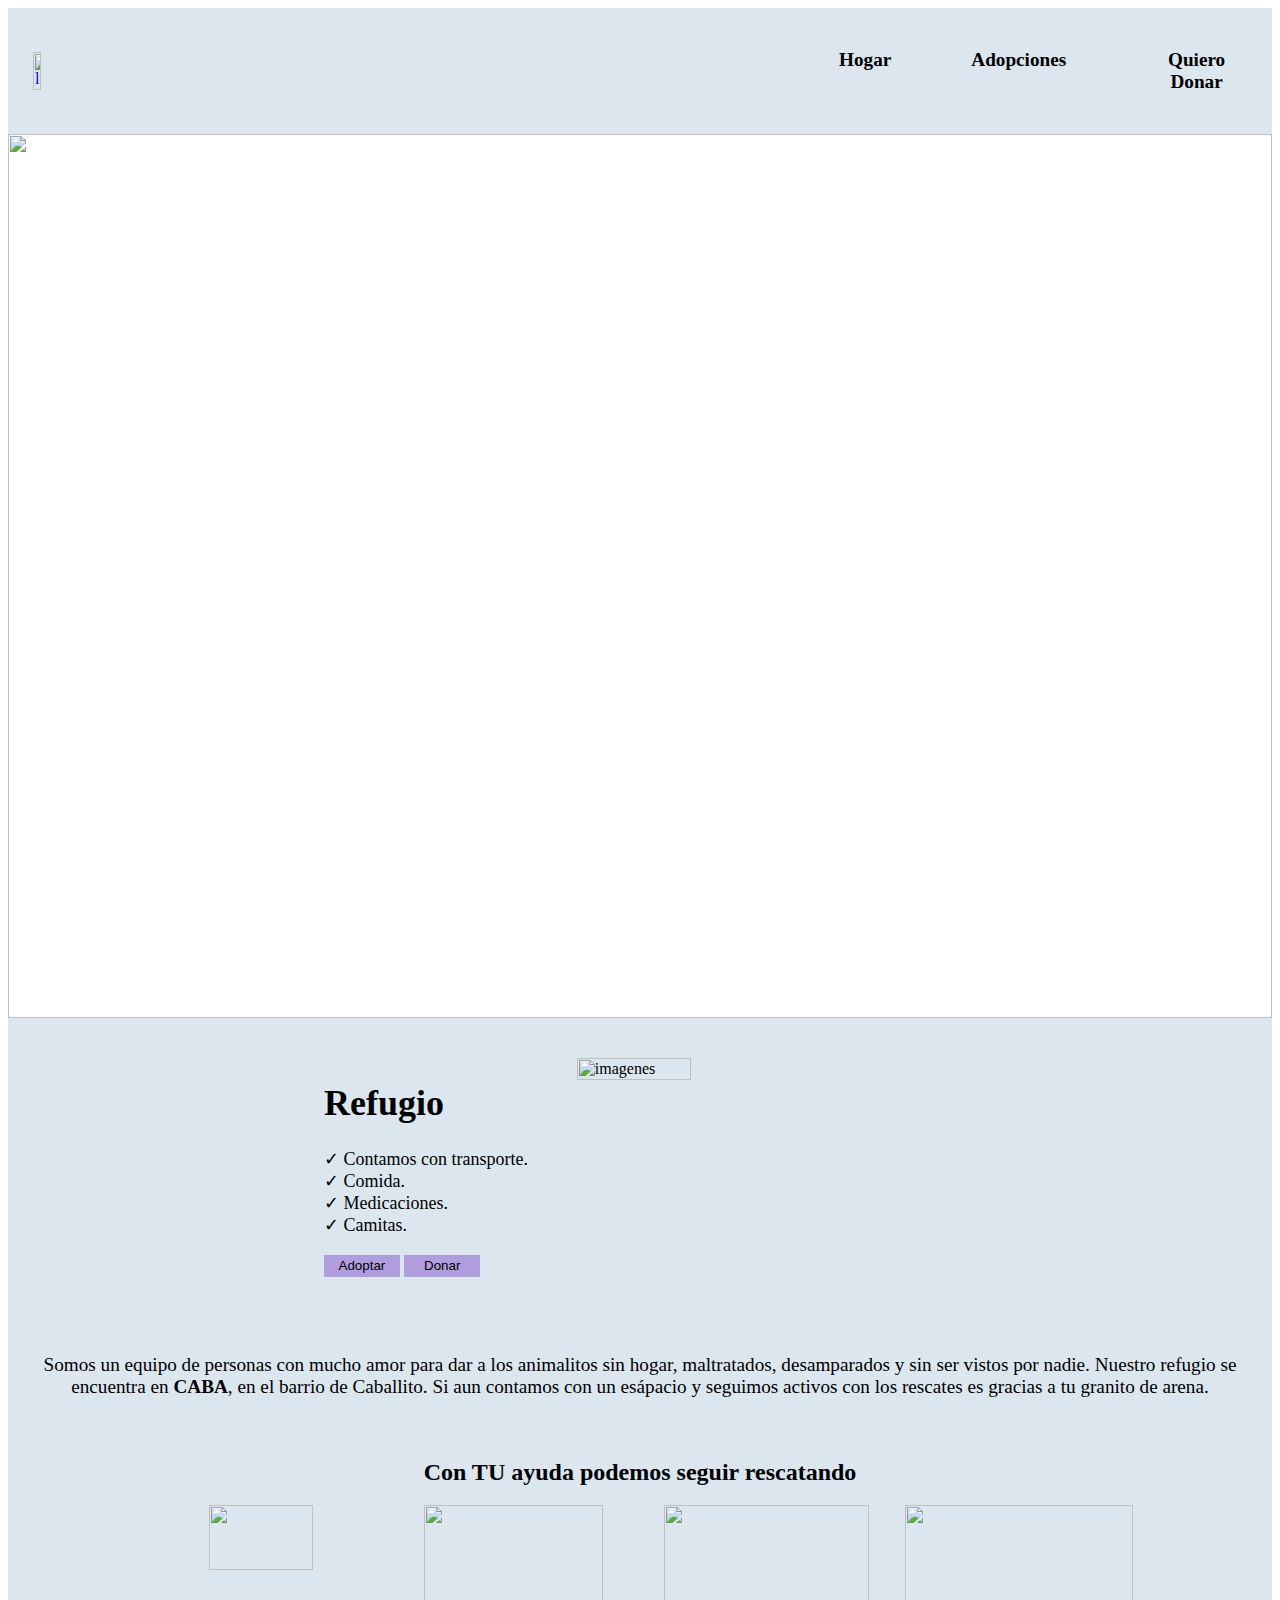
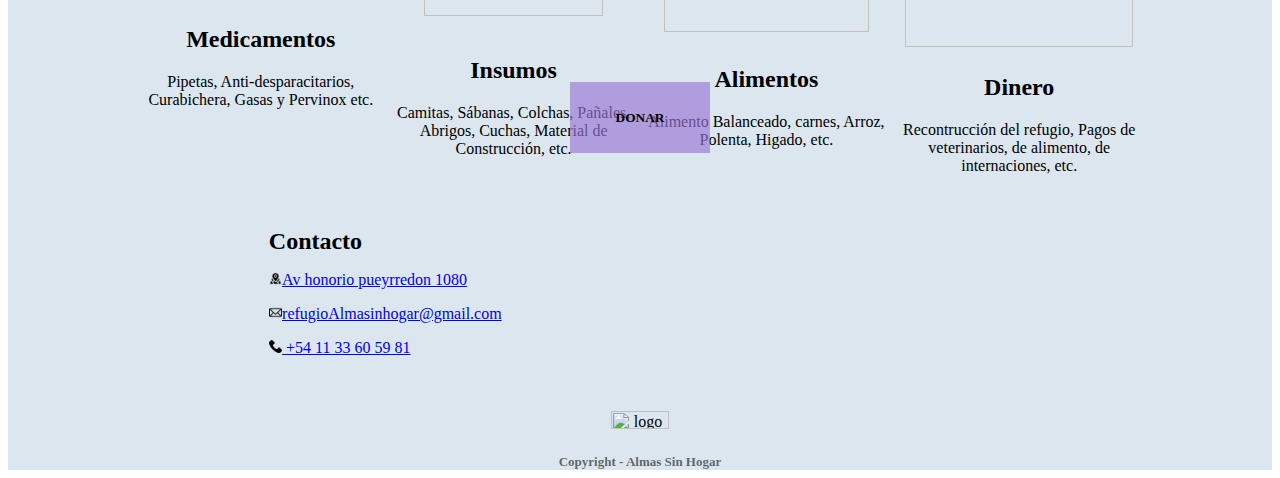
==== index.html @ 2e59581c "responsive tablet y arrglos" ====
<html lang="en">

<head>
    <meta charset="UTF-8">
    <meta name="viewport" content="width=device-width, initial-scale=1.0">
    <link rel="stylesheet" href="style.css">

    <link rel="stylesheet" href="hogar.html">

    <link rel="stylesheet" href="adopciones.html">

    <link rel="stylesheet" href="donaciones.html">

    <link rel="stylesheet" href="formularios.html">

    <title>Almas Sin Hogar</title>
</head>

<body>
    <header>
        <nav id="header">
            <a href="./index.html" class="aheader"><img class="logo imagenlogo" src="C:\Users\antob\Downloads\5c642160876e47468c057bb9c7669e55.png" alt="logo">
            </img></a>
            <button class="botonmenu">
               <a href="" class="btmenu"> Menu </a>
            </button>

            <div class="conteinerimagen">
                <button class="botonmenuc">cerrar</button>
                <ul id="navopciones">
                    <li><a href="./hogar.html" class="NavHogar"> <strong> Hogar </strong> </a></li>
                    <li><a href="./adopciones.html" class="NavAdopcion"> <strong> Adopciones </strong></a></li>
                    <li><a href="./donaciones.html" class="NavDonacion"> <strong> Quiero Donar </strong></a></li>
            </div>
        </nav>
    </header>

    <div>
        <div class="imgpresentacion">
            <div class="imgpresentacion1">
                <img src="C:\Users\antob\Downloads\cosas-donar-refugio-animales-1-XxXx80.jpg" class="d-block w-100">
            </div>
        </div>

        <section id="portada" style="background-color: #dbe6ef">
            <div id="infohogar">
                <h1 class="titulohogar">Refugio</h1>
                <p class="informacionhogar"> ✓ Contamos con transporte.
                    </br>
                    ✓ Comida.
                    </br>
                    ✓ Medicaciones.
                    </br>
                    ✓ Camitas.</p>
                <a href="file:///C:/Users/antob/TP%20Pagina%20Web/adopciones.html"><button
                        class="botonadoptar">Adoptar</button></a>
                <a href="file:///C:/Users/antob/TP%20Pagina%20Web/donaciones.html"><button
                        class="botondonar">Donar</button></a>
            </div>
            <img class="imgportada" src="C:\Users\antob\Downloads\las-renatas-768x432.jpg" alt="imagenes">
        </section>

        <section id="textoinformativo" style="background-color: #dbe6ef">
            <p class="textoinfo">Somos un equipo de personas con mucho amor para dar a los animalitos sin hogar,
                maltratados, desamparados y sin ser vistos por nadie. Nuestro refugio se encuentra en <b>CABA</b>, en el
                barrio de Caballito. Si aun contamos con un esápacio y seguimos activos con los rescates es gracias a tu
                granito de arena. </p>
        </section>

        <section id="Donaciones">
            <div id="Donacionesinicio">
                <h2 class="titulodonacion">Con TU ayuda podemos seguir rescatando</h2>
            </div>

            <div id="donacioncards">
                <div class="CajaDonar1">
                    <img class="imgMedicacion"
                        src="C:\Users\antob\Downloads\410315171_953457302804044_8103848436271018318_n.jpg">
                    <h2 class="titulo">Medicamentos</h2>
                    <p class="parrafo">Pipetas, Anti-desparacitarios, Curabichera, Gasas y Pervinox etc.</p>
                </div>
                <div class="CajaDonar2">
                    <img class="imgInsumos" src="C:\Users\antob\Downloads\3000-2.jpg">
                    <h2 class="titulo">Insumos</h2>
                    <p class="parrafo">Camitas, Sábanas, Colchas, Pañales, Abrigos, Cuchas, Material de Construcción,
                        etc.</p>
                </div>

                <div class="CajaDonar3">
                    <img class="imgAlimento" src="C:\Users\antob\Downloads\perros-abandonados.jpg">
                    <h2 class="titulo">Alimentos</h2>
                    <p class="parrafo">Alimento Balanceado, carnes, Arroz, Polenta, Higado, etc. </p>
                </div>

                <div class="CajaDonar4">
                    <img class="imgDinero"
                        src="C:\Users\antob\Downloads\adorable-pets-holds-empty-bowls-600nw-2290215819.webp">
                    <h2 class="titulo">Dinero</h2>
                    <p class="parrafo">Recontrucción del refugio, Pagos de veterinarios, de alimento, de internaciones,
                        etc.</p>
                </div>
            </div>

            <div class="cajabtdonar">
                <a href="file:///C:/Users/antob/TP%20Pagina%20Web/donaciones.html"><button class="Btdonar"> DONAR
                    </button></a>
            </div>
        </section>

        <section id="contactos" style="background-color: #dbe6ef">

            <div class="infocontacto">
                <h1 style="font-size: x-large; font-weight: bold; display: flex;">Contacto</h1>
                <p><a
                        href="https://www.google.com.ar/maps/place/Av.+Dr.+Honorio+Pueyrred%C3%B3n+1080,+C1405+CABA/@-34.6081803,-58.4479869,17z/data=!3m1!4b1!4m6!3m5!1s0x95bccb0dc1e59a0f:0x22d0660102eeee7f!8m2!3d-34.6081847!4d-58.445412!16s%2Fg%2F11n0jmmn38?entry=ttu"><img
                            class="datos" src="ubicacion.png" alt=""></i>Av honorio pueyrredon 1080</p></a>

                <p><a href="https://mail.google.com"><img class="datos" src="correo-electronico-vacio.png"
                            alt=""></i>refugioAlmasinhogar@gmail.com</p></a>

                <p><a href="https://web.whatsapp.com"><img class="datos" src="llamada-telefonica.png" alt=""></i> +54 11
                        33 60 59 81</p></a>
            </div>

            <div>
                <iframe class="mapa"
                    src="https://www.google.com/maps/embed?pb=!1m18!1m12!1m3!1d13135.454002386676!2d-58.4515826!3d-34.607613!2m3!1f0!2f0!3f0!3m2!1i1024!2i768!4f13.1!3m3!1m2!1s0x95bccb0dc1e59a0f%3A0x22d0660102eeee7f!2sAv.%20Dr.%20Honorio%20Pueyrred%C3%B3n%201080%2C%20C1405%20CABA!5e0!3m2!1ses-419!2sar!4v1705371158614!5m2!1ses-419!2sar"
                    width="600" height="450" style="border:0;" allowfullscreen="" loading="lazy"
                    referrerpolicy="no-referrer-when-downgrade"></iframe>
            </div>
        </section>

        <footer id="footer">
            <div class="cajafooter">
                <img class="logofooter" src="C:\Users\antob\Downloads\5c642160876e47468c057bb9c7669e55.png" alt="logo">
                <h2 style="font-size: small; color: #00000094;">Copyright - Almas Sin Hogar</h2>
            </div>
        </footer>
    </div>
</body>

</html>
---- style.css ----
#header {
    background-color: #dbe6ef;
    padding-left: 20px;
    padding-right: 20px;
    padding-top: 20px;
    display: flex;
    align-items: center;
    justify-content: space-between;
    padding: 25px;
}

.conteinerimagen {
    height: 30%;
}

.logo {
    width: 10%;
}

#navopciones {
    display: flex;
    justify-content: end;
    text-align: center;
    display: flex;
    gap: 5rem;
    list-style-type: none;
}

.NavHogar {
    text-decoration: none;
    color: black;
    width: 13%;
    font-size: larger;
}

.NavAdopcion {
    text-decoration: none;
    color: black;
    width: 40%;
    font-size: larger;
}

.NavDonacion {
    text-decoration: none;
    color: black;
    width: 15%;
    font-size: larger;
}

.NavHogar:hover {
    color: #1883b3;
}

.NavAdopcion:hover {
    color: #1883b3;
}

.NavDonacion:hover {
    color: #1883b3;
}

.d-block {
    width: 100%;
    height: 100%;
}

#portada {
    background-color: #dbe6ef;
    display: flex;
    justify-content: center;
    padding-top: 40px;
    padding-bottom: 40px;
}

#infohogar {
    width: 20%;
    font-size: large;
}

.botonadoptar {
    background-color: #9876d5a8;
    border: white;
    width: 30%;
    height: 10%;
}

.botondonar {
    background-color: #9876d5a8;
    border: white;
    width: 30%;
    height: 10%;
}

.botonadoptar:hover {
    background-color: #3b039fc4;
    font-weight: bold;
}

.botondonar:hover {
    background-color: #3b039fc4;
    font-weight: bold;
}

.imgportada {
    width: 30%;
}

#textoinformativo {
    background-color: #dbe6ef;
    font-size: larger;
    text-align: center;
    padding-top: 20px;
    padding-bottom: 20px;
}

#Donaciones {
    background-color: #dbe6ef;
    padding-top: 1px;
    padding-bottom: 1px;
    text-align: center;
}

#donacioncards {
    display: flex;
    justify-content: center;
}

.CajaDonar1 {
    width: 20%;
}

.imgMedicacion {
    width: 64%;
}

.imgMedicacion:hover {
    transform: scale(1.2);
}

.CajaDonar2 {
    width: 20%;
}

.imgInsumos {
    width: 84%;
}

.imgInsumos:hover {
    transform: scale(1.2);
}

.CajaDonar3 {
    width: 20%;
}

.imgAlimento {
    width: 90%;
}

.imgAlimento:hover {
    transform: scale(1.2);
}

.CajaDonar4 {
    width: 20%;
}

.imgDinero {
    width: 95%;
}

.imgDinero:hover {
    transform: scale(1.2);
}

.cajabtdonar {
    padding-top: 20px;
    padding-bottom: 20px;
}

.Btdonar {
    background-color: #9876d5a8;
    border: white;
    width: 11%;
    height: 8%;
    font-family: none;
    font-weight: bold;
}

.Btdonar:hover {
    background-color: #3b039fc4;
    border-color: black;
}

#Contactos {
    background-color: #dbe6ef;
    padding-top: 3%;
    padding-bottom: 3%;
    display: flex;
    justify-content: center;
}

.infocontacto {
    width: 35%;
}

.datos {
    width: 3%;
}

.mapa {
    width: 150%;
    height: 97%;
}

#footer {
    display: flex;
    justify-content: center;
    text-align-last: center;
    background-color: #dbe6ef;
}

.cajafooter {
    width: 15%;
}

.logofooter {
    width: 55%;
}

/* adopciones */

.meadoptas {
    width: 30%;
}

.meadoptas img {
    width: 117%;
    margin-top: 20px;
    margin-left: 22px;
}

#PregFrecuentes {
    display: flex;
    justify-content: center;
    font-size: larger;
}

.titulocuestions {
    border: groove;
    border-color: #0000ff7d;
    padding: 10px;
}

.botondonacion {
    background-color: #9876d5a8;
    float: left;
    height: 15%;
    width: 45%;
}

.botondonacion:hover {
    background-color: #0000ff9e;
    font-weight: bold;
}

.botontransito {
    background-color: #9876d5a8;
    width: 45%;
    height: 15%;
    margin-left: 22px;
}

.botontransito:hover {
    background-color: #0000ff9e;
    font-weight: bold;
}

/* Formulario Adopciones */

#textform {
    background-color: #dbe6ef;
    padding-top: 20px;
    padding-bottom: 20px;
    margin-top: 0px;
    margin-bottom: 0px;
}

#Formulario {
    margin-bottom: 0px;
    display: flow;
    text-align: center;
}

.form-group1 {
    background-color: #dbe6ef;
    padding-top: 20px;
    padding-bottom: 15px;
}

.form-group {
    background-color: #dbe6ef;
    padding-top: 15px;
    padding-bottom: 15px;
}

.form-group4 {
    background-color: #dbe6ef;
    padding-top: 15px;
    padding-bottom: 20px;
}

#btenviar {
    background-color: #dbe6ef;
    padding: 15px
}

.botonenviar {
    width: 10%;
    height: 7%;
    background-color: #9876d5a8;
}

.botonenviar:hover {
    background-color: #0000ff9e;
    font-weight: bold;
}

.botonenviara {
    text-decoration: none;
    color: black;
}

/* Agradecimiento */

.textagradecimiento {
    background-color: #dbe6ef;
    margin-top: 0px;
    margin-bottom: 0px;
    padding-top: 60px;
    padding-bottom: 60px;
    display: flex;
    justify-content: center;
    text-align: center;
}

.botonmenu {
    display: none;
}

.botonmenuc {
    display: none;
}

.form-group4 textarea {
    width: 24%;
}

.aheader {
    width: 65%;
}


@media screen and (max-width: 414px) {       /* responsive celulares */

    #navopciones {
        flex-direction: column;
        align-items: end;
        gap: 2rem;
        background-color: #dbe6ef;
    }

    .logo {
        padding-left: 95px;
        width: 35%;
        display: flex;
    }

    .nav-link {
        display: flex;
        justify-content: center;
        padding-top: 25px;
        font-size: larger;
    }

    .d-block {
        width: 100%;
        height: 30%;
    }

    .imgportada {
        display: none;
    }

    #infohogar {
        width: 60%;
    }

    #donacioncards {
        display: flex;
        flex-flow: column;
        width: 200%;
    }

    .CajaDonar1 {
        width: 50%;
    }

    .CajaDonar2 {
        width: 50%;
    }

    .CajaDonar3 {
        width: 50%;
    }

    .CajaDonar4 {
        width: 50%;
    }

    .Btdonar {
        width: 40%;
    }

    #Contactos {
        display: flow;
    }

    .infocontacto {
        width: 240%;
    }

    .datos {
        padding-right: 15px;
    }

    .botonmenu {
        display: block;
        background-color: #9876d5a8;
        padding: 10px;
    }

    .conteinerimagen {
        display: flex;
        flex-direction: column;
        align-items: end;
        gap: 1rem;
        position: absolute;
        top: 0px;
        right: 0px;
        background-color: #dbe6ef;
        padding: 1rem;
        opacity: 0;
        visibility: visible;
    }

    .btmenu {
        text-decoration: none;
        color: black;
    }

    .botonmenu:hover {
        background-color: #0000ff9e;
        font-weight: bold;
    }

    .logofooter {
        width: 100%;
    }

    /* hogar responsive */

    .meadoptas {
        display: none;
    }

    .mapa {
        width: 100%;
        height: 30%;
    }

    /* formularios */

    .form-group1 {
        display: flex;
        justify-content: center;
    }

    .form-group {
        display: flex;
        justify-content: center;
    }

    .form-group {
        display: flex;
        justify-content: center;
    }

    .form-group4 {
        display: flex;
        justify-content: center;
        padding-right: 25px;
    }

    .form-group1 label {
        padding-right: 15px;
    }

    .form-group label {
        padding-right: 15px;
    }

    .form-group4 label {
        padding-right: 15px;
    }

    .botonenviar {
        width: 25%;
    }

    .form-group4 textarea {
        width: 117%;
    }

    /* formu enviar */

}

@media screen and (min-width: 414px) {

    .navbar {
        display: none;
    }
}

@media screen and (min-width: 800px) (max-width: 801px) {        /* respondive tablets */
    
    .d-block {
        height: 46%;
    }

    #infohogar {
        width: 35%;
    }

    .imgportada {
        width: 40%;
    }

    .Btdonar {
        width: 19%;
        font-size: larger;
    }

    .botonenviar {
        height: 4%;
    }

}

@media screen and (max-width: 801px) {
    .d-block {
        height: 40%;
    }

    #infohogar {
        width: 35%;
    }

    .imgportada {
        width: 40%;
    }

    .Btdonar {
        width: 19%;
        font-size: larger;
    }

    .botonenviar {
        height: 4%;
    }
}
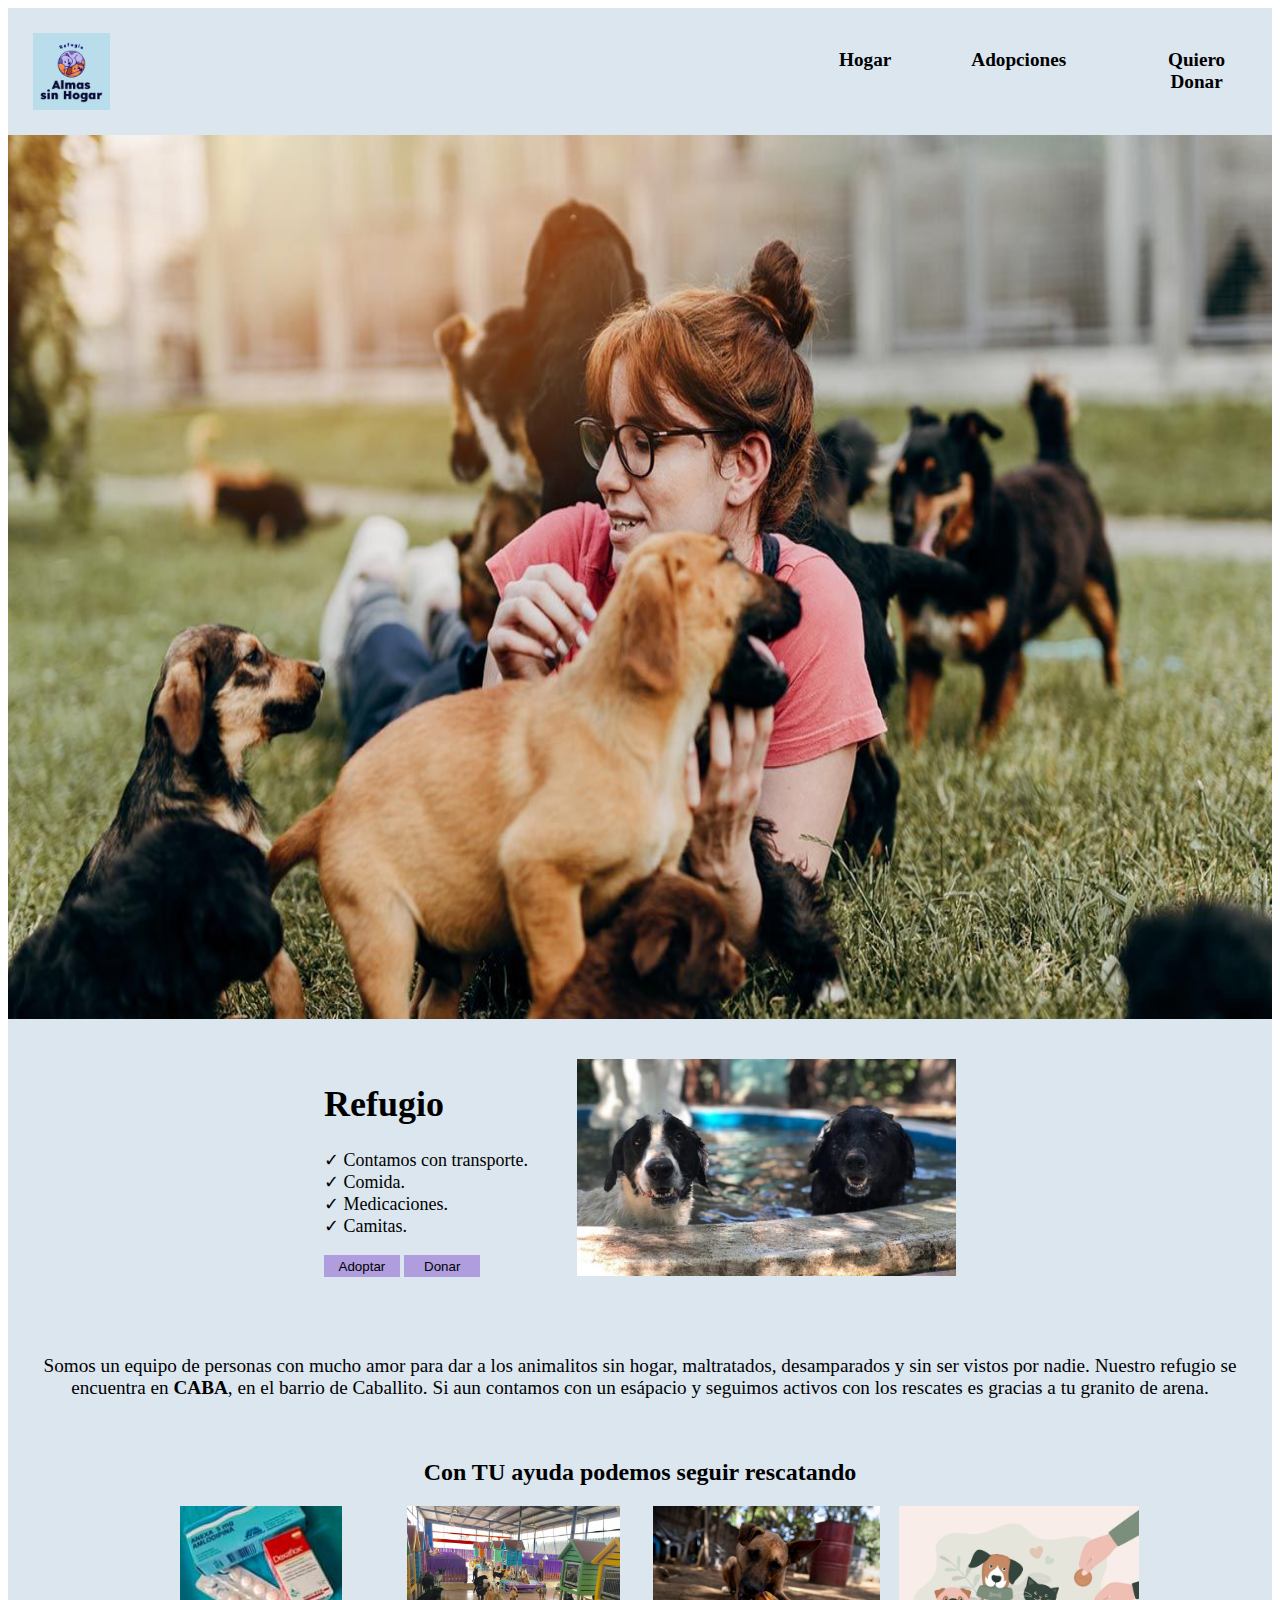
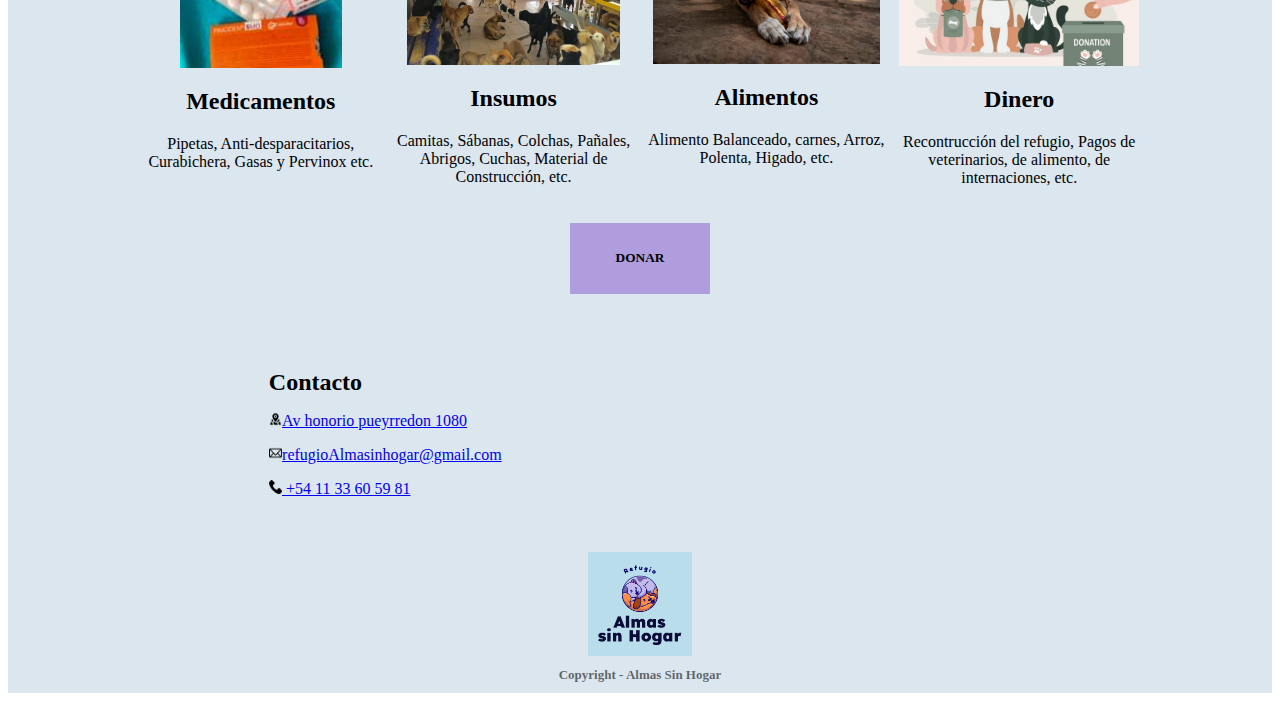
==== commit 12bc6af7: "imagenes" ====
--- a/index.html
+++ b/index.html
@@ -19,7 +19,7 @@
 <body>
     <header>
         <nav id="header">
-            <a href="./index.html" class="aheader"><img class="logo imagenlogo" src="C:\Users\antob\Downloads\5c642160876e47468c057bb9c7669e55.png" alt="logo">
+            <a href="./index.html" class="aheader"><img class="logo imagenlogo" src="5c642160876e47468c057bb9c7669e55.png" alt="logo">
             </img></a>
             <button class="botonmenu">
                <a href="" class="btmenu"> Menu </a>
@@ -38,7 +38,7 @@
     <div>
         <div class="imgpresentacion">
             <div class="imgpresentacion1">
-                <img src="C:\Users\antob\Downloads\cosas-donar-refugio-animales-1-XxXx80.jpg" class="d-block w-100">
+                <img src="cosas-donar-refugio-animales-1-XxXx80.jpg" class="d-block w-100">
             </div>
         </div>
 
@@ -57,7 +57,7 @@
                 <a href="file:///C:/Users/antob/TP%20Pagina%20Web/donaciones.html"><button
                         class="botondonar">Donar</button></a>
             </div>
-            <img class="imgportada" src="C:\Users\antob\Downloads\las-renatas-768x432.jpg" alt="imagenes">
+            <img class="imgportada" src="las-renatas-768x432.jpg" alt="imagenes">
         </section>
 
         <section id="textoinformativo" style="background-color: #dbe6ef">
@@ -75,26 +75,26 @@
             <div id="donacioncards">
                 <div class="CajaDonar1">
                     <img class="imgMedicacion"
-                        src="C:\Users\antob\Downloads\410315171_953457302804044_8103848436271018318_n.jpg">
+                        src="410315171_953457302804044_8103848436271018318_n.jpg">
                     <h2 class="titulo">Medicamentos</h2>
                     <p class="parrafo">Pipetas, Anti-desparacitarios, Curabichera, Gasas y Pervinox etc.</p>
                 </div>
                 <div class="CajaDonar2">
-                    <img class="imgInsumos" src="C:\Users\antob\Downloads\3000-2.jpg">
+                    <img class="imgInsumos" src="3000-2.jpg">
                     <h2 class="titulo">Insumos</h2>
                     <p class="parrafo">Camitas, Sábanas, Colchas, Pañales, Abrigos, Cuchas, Material de Construcción,
                         etc.</p>
                 </div>
 
                 <div class="CajaDonar3">
-                    <img class="imgAlimento" src="C:\Users\antob\Downloads\perros-abandonados.jpg">
+                    <img class="imgAlimento" src="perros-abandonados.jpg">
                     <h2 class="titulo">Alimentos</h2>
                     <p class="parrafo">Alimento Balanceado, carnes, Arroz, Polenta, Higado, etc. </p>
                 </div>
 
                 <div class="CajaDonar4">
                     <img class="imgDinero"
-                        src="C:\Users\antob\Downloads\adorable-pets-holds-empty-bowls-600nw-2290215819.webp">
+                        src="adorable-pets-holds-empty-bowls-600nw-2290215819.webp">
                     <h2 class="titulo">Dinero</h2>
                     <p class="parrafo">Recontrucción del refugio, Pagos de veterinarios, de alimento, de internaciones,
                         etc.</p>
@@ -132,7 +132,7 @@
 
         <footer id="footer">
             <div class="cajafooter">
-                <img class="logofooter" src="C:\Users\antob\Downloads\5c642160876e47468c057bb9c7669e55.png" alt="logo">
+                <img class="logofooter" src="5c642160876e47468c057bb9c7669e55.png" alt="logo">
                 <h2 style="font-size: small; color: #00000094;">Copyright - Almas Sin Hogar</h2>
             </div>
         </footer>
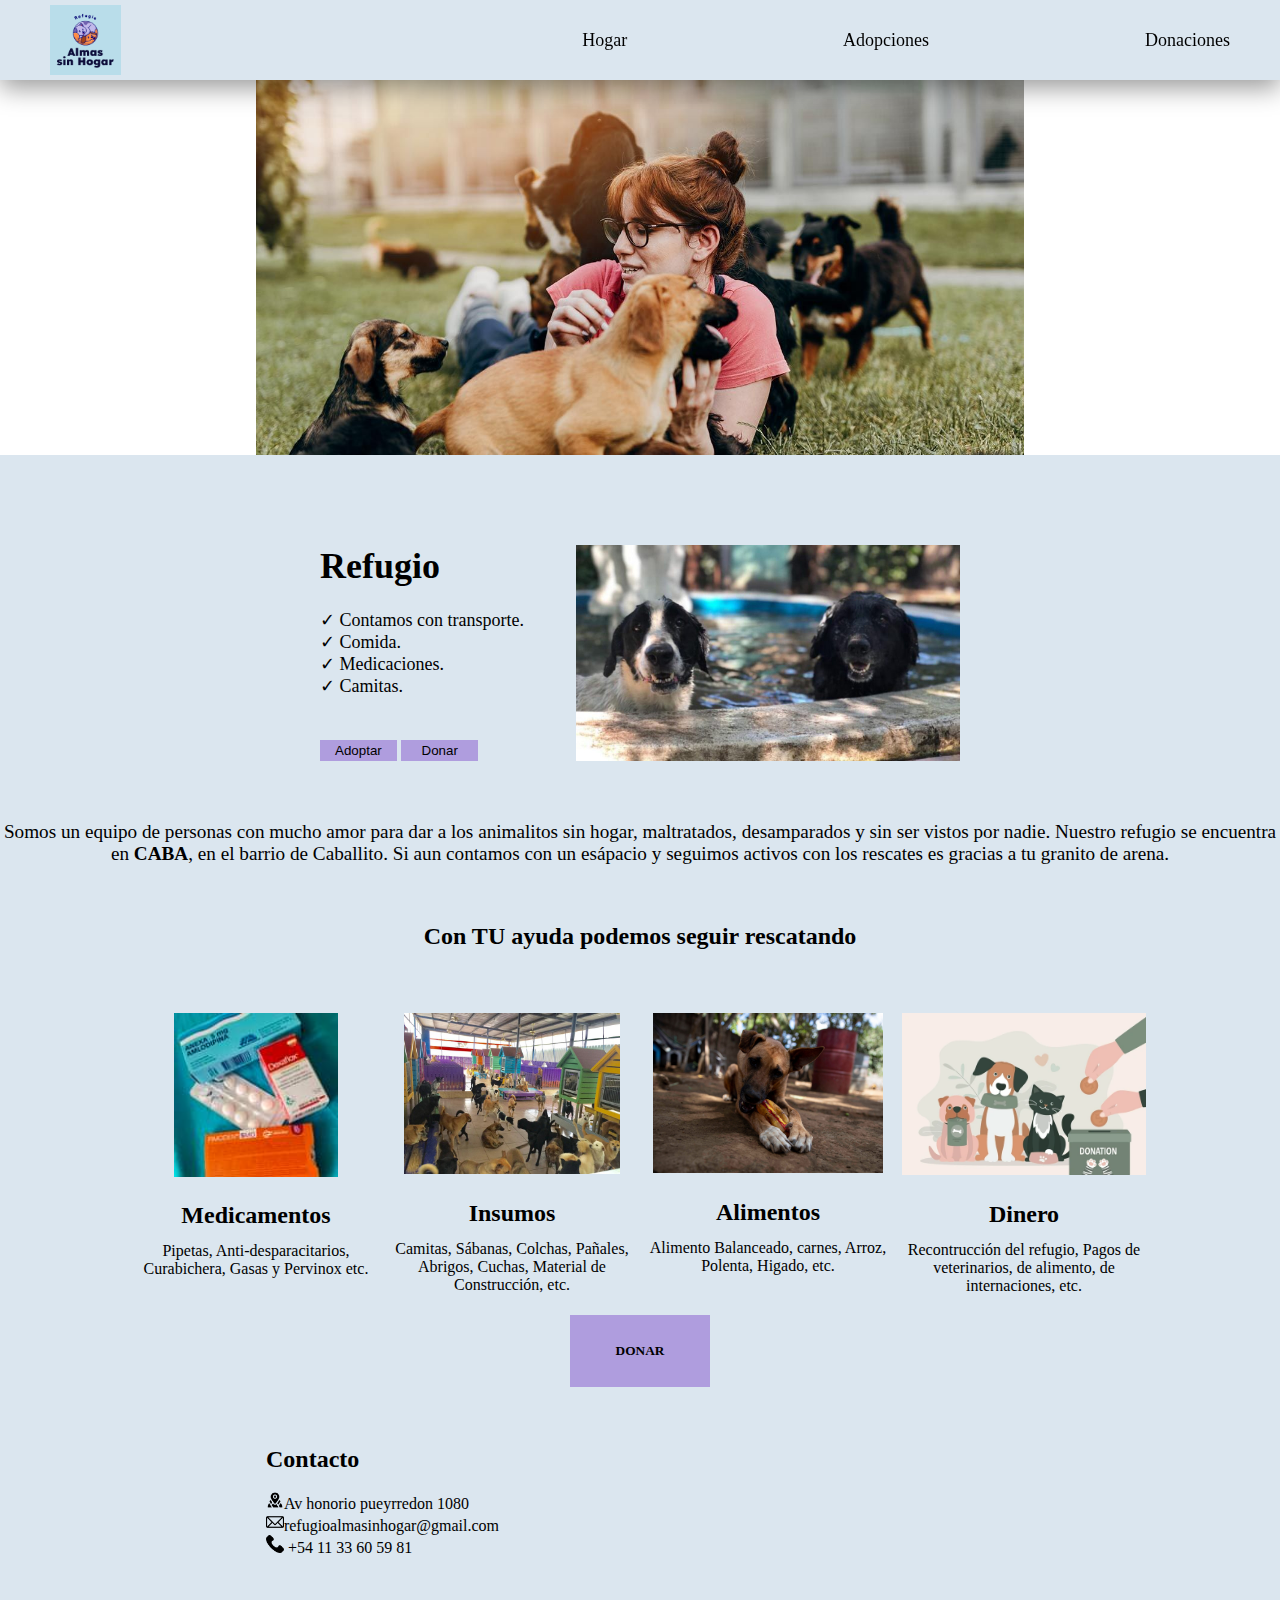
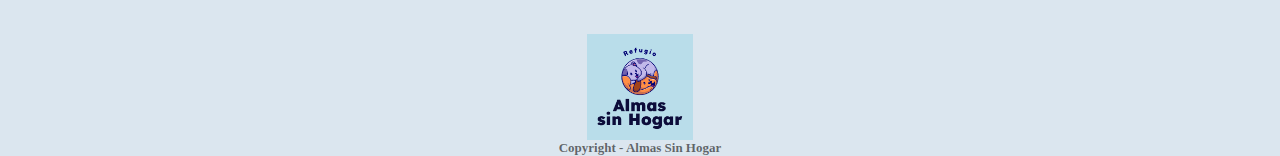
==== commit 3b344439: "cambios." ====
--- a/index.html
+++ b/index.html
@@ -3,7 +3,10 @@
 <head>
     <meta charset="UTF-8">
     <meta name="viewport" content="width=device-width, initial-scale=1.0">
+
     <link rel="stylesheet" href="style.css">
+
+    <link rel="stylesheet" href="index.html">
 
     <link rel="stylesheet" href="hogar.html">
 
@@ -13,32 +16,49 @@
 
     <link rel="stylesheet" href="formularios.html">
 
+    <link rel="stylesheet" href="FormEnviar.html">
+
+    <link rel="stylesheet" href="https://cdnjs.cloudflare.com/ajax/libs/font-awesome/6.5.1/css/all.min.css">
+
     <title>Almas Sin Hogar</title>
 </head>
 
 <body>
-    <header>
-        <nav id="header">
-            <a href="./index.html" class="aheader"><img class="logo imagenlogo" src="5c642160876e47468c057bb9c7669e55.png" alt="logo">
-            </img></a>
-            <button class="botonmenu">
-               <a href="" class="btmenu"> Menu </a>
-            </button>
+    <header class="header">
+        <img class="logo imagenlogo" src="5c642160876e47468c057bb9c7669e55.png" alt="logo">
+        <nav class="navbar">
+            <label for="toggle-menu"><i class="fa-solid fa-bars"></i></label>
+            <input type="checkbox" name="" id="toggle-menu">
 
-            <div class="conteinerimagen">
-                <button class="botonmenuc">cerrar</button>
-                <ul id="navopciones">
-                    <li><a href="./hogar.html" class="NavHogar"> <strong> Hogar </strong> </a></li>
-                    <li><a href="./adopciones.html" class="NavAdopcion"> <strong> Adopciones </strong></a></li>
-                    <li><a href="./donaciones.html" class="NavDonacion"> <strong> Quiero Donar </strong></a></li>
-            </div>
+            <ul class="navbar-list">
+                <li><a href="index.html" class="navbar-link">Hogar</a></li>
+                <li><a href="adopciones.html" class="navbar-link">Adopciones</a></li>
+                <li><a href="donaciones.html" class="navbar-link">Donaciones</a></li>
+            </ul>
         </nav>
     </header>
 
     <div>
-        <div class="imgpresentacion">
-            <div class="imgpresentacion1">
-                <img src="cosas-donar-refugio-animales-1-XxXx80.jpg" class="d-block w-100">
+
+        <div class="carousel">
+            <div class="carousel-inner">
+
+                <div class="carousel-item">
+                    <img src="cosas-donar-refugio-animales-1-XxXx80.jpg" alt="Imagen 1">
+                </div>
+
+                <div class="carousel-item">
+                    <img src="173062-whatsapp-20image-202021-07-10-20at-2018-32-48-2023a-0.jpeg" alt="Imagen 2">
+                </div>
+
+                <div class="carousel-item">
+                    <img src="3000-2.jpg" alt="Imagen 3">
+                </div>
+
+                <div class="carousel-item">
+                    <img src="refu-abandonados1.jpg" alt="Imagen 4">
+                </div>
+
             </div>
         </div>
 
@@ -52,10 +72,8 @@
                     ✓ Medicaciones.
                     </br>
                     ✓ Camitas.</p>
-                <a href="file:///C:/Users/antob/TP%20Pagina%20Web/adopciones.html"><button
-                        class="botonadoptar">Adoptar</button></a>
-                <a href="file:///C:/Users/antob/TP%20Pagina%20Web/donaciones.html"><button
-                        class="botondonar">Donar</button></a>
+                <a href="adopciones.html"><button class="botonadoptar">Adoptar</button></a>
+                <a href="donaciones.html"><button class="botondonar">Donar</button></a>
             </div>
             <img class="imgportada" src="las-renatas-768x432.jpg" alt="imagenes">
         </section>
@@ -74,8 +92,7 @@
 
             <div id="donacioncards">
                 <div class="CajaDonar1">
-                    <img class="imgMedicacion"
-                        src="410315171_953457302804044_8103848436271018318_n.jpg">
+                    <img class="imgMedicacion" src="410315171_953457302804044_8103848436271018318_n.jpg">
                     <h2 class="titulo">Medicamentos</h2>
                     <p class="parrafo">Pipetas, Anti-desparacitarios, Curabichera, Gasas y Pervinox etc.</p>
                 </div>
@@ -93,8 +110,7 @@
                 </div>
 
                 <div class="CajaDonar4">
-                    <img class="imgDinero"
-                        src="adorable-pets-holds-empty-bowls-600nw-2290215819.webp">
+                    <img class="imgDinero" src="adorable-pets-holds-empty-bowls-600nw-2290215819.webp">
                     <h2 class="titulo">Dinero</h2>
                     <p class="parrafo">Recontrucción del refugio, Pagos de veterinarios, de alimento, de internaciones,
                         etc.</p>
@@ -110,16 +126,15 @@
         <section id="contactos" style="background-color: #dbe6ef">
 
             <div class="infocontacto">
-                <h1 style="font-size: x-large; font-weight: bold; display: flex;">Contacto</h1>
-                <p><a
-                        href="https://www.google.com.ar/maps/place/Av.+Dr.+Honorio+Pueyrred%C3%B3n+1080,+C1405+CABA/@-34.6081803,-58.4479869,17z/data=!3m1!4b1!4m6!3m5!1s0x95bccb0dc1e59a0f:0x22d0660102eeee7f!8m2!3d-34.6081847!4d-58.445412!16s%2Fg%2F11n0jmmn38?entry=ttu"><img
-                            class="datos" src="ubicacion.png" alt=""></i>Av honorio pueyrredon 1080</p></a>
+                <h1 id="infocont">Contacto</h1>
+                <p><a id="infocontp"><img class="datos" src="ubicacion.png" alt=""></i>Av honorio pueyrredon 1080</p>
+                </a>
 
-                <p><a href="https://mail.google.com"><img class="datos" src="correo-electronico-vacio.png"
-                            alt=""></i>refugioAlmasinhogar@gmail.com</p></a>
+                <p><a id="infocontp"><img class="datos" src="correo-electronico-vacio.png"
+                            alt=""></i>refugioalmasinhogar@gmail.com</p></a>
 
-                <p><a href="https://web.whatsapp.com"><img class="datos" src="llamada-telefonica.png" alt=""></i> +54 11
-                        33 60 59 81</p></a>
+                <p><a id="infocontp"><img class="datos" src="llamada-telefonica.png" alt=""></i> +54 11 33 60 59 81</p>
+                </a>
             </div>
 
             <div>
--- a/style.css
+++ b/style.css
@@ -1,12 +1,103 @@
-#header {
-    background-color: #dbe6ef;
-    padding-left: 20px;
-    padding-right: 20px;
-    padding-top: 20px;
-    display: flex;
+@import url(https://cdnjs.cloudflare.com/ajax/libs/font-awesome/6.5.1/css/all.min.css);
+
+* {
+    margin: 0;
+    padding: 0;
+    box-sizing: border-box;
+}
+
+/* Carrusel */
+
+.carousel {
+    width: 60%; /* Ancho del carrusel */
+    margin: 0 auto;
+    overflow: hidden; /* Oculta el contenido fuera del área visible */
+    height: 455px;
+    padding-top: 80px;
+    z-index: 0;
+  }
+
+.carousel-inner {
+    display: flex; /* Muestra los elementos en línea */
+    animation: desplazamiento 10s infinite; /* Duración de la animación y bucle infinito */
+  }
+  
+.carousel-item {
+    flex: 0 0 100%; /* Establece el ancho de cada elemento del carrusel */
+  }
+  
+.carousel-item img {
+    width: 100%; /* Ancho de las imágenes */
+    height: auto; /* Altura automática para mantener la proporción */
+    object-fit: cover; /* Ajusta la imagen para que llene el contenedor */
+}
+  
+@keyframes desplazamiento {
+    0% {
+      transform: translateX(0); /* Sin desplazamiento al inicio */
+    }
+    16.66% {
+      transform: translateX(0); /* No hay desplazamiento entre la primera y segunda imagen */
+    }
+    33.33% {
+      transform: translateX(-100%); /* Desplazamiento a la segunda imagen */
+    }
+    50% {
+      transform: translateX(-100%); /* No hay desplazamiento entre la segunda y tercera imagen */
+    }
+    66.66% {
+      transform: translateX(-200%); /* Desplazamiento a la tercera imagen */
+    }
+    83.33% {
+      transform: translateX(-200%); /* No hay desplazamiento entre la tercera y cuarta imagen */
+    }
+    100% {
+      transform: translateX(-300%); /* Desplazamiento a la cuarta imagen */
+    }
+}
+
+.header {
+    background-color: #dbe6ef;
+    height: 80px;
+    display: flex;
+    justify-content: space-between;
     align-items: center;
-    justify-content: space-between;
-    padding: 25px;
+    padding: 0px 50px;
+    box-shadow: 0 8px 24px rgba(0, 0, 0, 0.4);
+    position: fixed;
+    width: 100%;
+    z-index: 1000; 
+}
+
+.navbar ul {
+    justify-content: flex-end;
+    list-style-type: none;
+    display: flex;
+    gap: 100%;
+    font-size: large;
+}
+
+.navbar ul :hover {
+    color: #1883b3;
+}
+
+.navbar {
+    display: flex;
+}
+
+.navbar i {
+    font-size: 30px;
+    display: none;
+}
+
+#toggle-menu {
+    display: none;
+}
+
+.navbar-link {
+    text-decoration: none;
+    color: black;
+    font-weight: 300;
 }
 
 .conteinerimagen {
@@ -14,7 +105,7 @@
 }
 
 .logo {
-    width: 10%;
+    width: 6%;
 }
 
 #navopciones {
@@ -68,7 +159,7 @@
     background-color: #dbe6ef;
     display: flex;
     justify-content: center;
-    padding-top: 40px;
+    padding-top: 7%;
     padding-bottom: 40px;
 }
 
@@ -105,6 +196,36 @@
     width: 30%;
 }
 
+.titulohogar {
+    height: 30%;
+}
+
+.informacionhogar {
+    width: 100%;
+    height: 60%;
+}
+
+.titulodonacion {
+    height: 10%;
+}
+
+.titulo {
+    padding-top: 10%;
+    padding-bottom: 5%;
+}
+
+#infocont {
+    font-size: x-large; 
+    font-weight: bold; 
+    display: flex; 
+    height: 8%;
+    padding-bottom: 45px;
+}
+
+#infocontp {
+    height: 20%;
+}
+
 #textoinformativo {
     background-color: #dbe6ef;
     font-size: larger;
@@ -115,7 +236,7 @@
 
 #Donaciones {
     background-color: #dbe6ef;
-    padding-top: 1px;
+    padding-top: 3%;
     padding-bottom: 1px;
     text-align: center;
 }
@@ -205,7 +326,7 @@
 }
 
 .datos {
-    width: 3%;
+    width: 4%;
 }
 
 .mapa {
@@ -244,6 +365,20 @@
     display: flex;
     justify-content: center;
     font-size: larger;
+    padding-top: 10%;
+}
+
+#PregFrec {
+    padding-top: 2%;
+}
+
+.informacioncuestions {
+    height: 16%;
+    padding-top: 8px;
+}
+
+#Formulario {
+    padding-top: 6%;
 }
 
 .titulocuestions {
@@ -335,9 +470,7 @@
 
 .textagradecimiento {
     background-color: #dbe6ef;
-    margin-top: 0px;
-    margin-bottom: 0px;
-    padding-top: 60px;
+    padding-top: 10%;
     padding-bottom: 60px;
     display: flex;
     justify-content: center;
@@ -361,7 +494,59 @@
 }
 
 
-@media screen and (max-width: 414px) {       /* responsive celulares */
+@media (max-width: 576px) { /* responsive celulares */
+
+    .navbar ul {
+        background-color: white;
+        width: 100%;
+        height: calc(100vh - 80px);
+        position: absolute;
+        top: 80px;
+        left: 0;
+        flex-direction: column;
+        align-items: center;
+        justify-content: center;
+        display: none;
+    }
+
+    .navbar i {
+        display: block;
+    }
+
+    #toggle-menu:checked ~ .navbar-list {
+        display: flex;
+        gap: 25%;
+    }
+
+    .carousel {
+        display: none;
+    }
+
+    .titulohogar {
+        padding-top: 20%;
+    }
+
+    .informacionhogar {
+        padding-top: 10%;
+    }
+
+    .textagradecimiento {
+        padding-top: 25%;
+    }
+
+    #portada {
+        height: 65%;
+    }
+
+    #PregFrecuentes {
+        padding-top: 25%;
+        height: 65%;
+    }
+
+    .informacioncuestions {
+        padding-top: 15px;
+        height: 20%;
+    }
 
     #navopciones {
         flex-direction: column;
@@ -371,8 +556,7 @@
     }
 
     .logo {
-        padding-left: 95px;
-        width: 35%;
+        width: 22%;
         display: flex;
     }
 
@@ -402,6 +586,59 @@
         width: 200%;
     }
 
+    .imgMedicacion{
+        width: 50%;
+    }
+
+    .imgInsumos{
+        width: 50%;
+    }
+
+    .imgAlimento{
+        width: 50%;
+    }
+
+    .imgDinero {
+        width: 50%;
+    }
+
+    .titulo {
+        padding-top: 2%;
+        padding-bottom: 5%;
+    }
+
+    .imgMedicacion:hover {
+        transform: none;
+    }
+
+    .imgInsumos:hover {
+        transform: none;
+    }
+
+    .imgAlimento:hover {
+        transform: none;
+    }
+    
+    .imgDinero:hover {
+        transform: none;
+    }
+
+    .imgInsumos{
+        padding-top: 7%;
+    }
+
+    .imgAlimento{
+        padding-top: 7%;
+    }
+
+    .imgInsumos{
+        padding-top: 7%;
+    }
+
+    .imgDinero{
+        padding-top: 7%;
+    }
+
     .CajaDonar1 {
         width: 50%;
     }
@@ -427,11 +664,15 @@
     }
 
     .infocontacto {
-        width: 240%;
+        width: 100%;
+        padding-left: 15px;
+        padding-bottom: 20px;
+        padding-top: 45px;
     }
 
     .datos {
         padding-right: 15px;
+        width: 6%;
     }
 
     .botonmenu {
@@ -522,19 +763,90 @@
         width: 117%;
     }
 
+    #textform {
+        padding-top: 25%;
+    }
+
     /* formu enviar */
 
 }
 
-@media screen and (min-width: 414px) {
-
-    .navbar {
+
+@media only screen and (min-width: 768px) and (max-width: 1024px) {       /* respondive tablets */
+   
+    .logo {
+        width: 11%;
+        display: flex;
+    }
+
+    .navbar ul {
+        width: 100%;
+        height: calc(100vh - 80px);
+        position: absolute;
+        top: 80px;
+        left: 0;
+        flex-direction: column;
+        align-items: center;
+        justify-content: center;
         display: none;
-    }
-}
-
-@media screen and (min-width: 800px) (max-width: 801px) {        /* respondive tablets */
+        background-color: #dbe6ef;
+    }
+
+    .navbar i {
+        display: block;
+    }
+
+    #toggle-menu:checked ~ .navbar-list {
+        display: flex;
+        gap: 25%;
+    }
+
+    #portada {
+        padding-top: 5%;
+    }
+
+    .textagradecimiento {
+        padding-top: 40%;
+    }
+
+    .titulodonacion {
+        height: 6%;
+    }
     
+    .botonadoptar {
+        width: 40%;
+        height: 20%;
+        font-size: large;
+    }
+
+    .botondonar {
+        width: 40%;
+        height: 20%;
+        font-size: large;
+    }
+
+    .informacionhogar {
+        width: 100%;
+        height: 70%;
+        font-size: larger;
+    }
+
+    .textoinfo {
+        font-size: larger;
+    }
+
+    .parrafa {
+        font-size: larger;
+    }
+
+    #Formulario {
+        padding-top: 10%;
+    }
+
+    .carousel {
+        width: 100%;
+    }
+
     .d-block {
         height: 46%;
     }
@@ -559,12 +871,13 @@
 }
 
 @media screen and (max-width: 801px) {
+
     .d-block {
-        height: 40%;
+        height: 55%;
     }
 
     #infohogar {
-        width: 35%;
+        width: 66%;
     }
 
     .imgportada {
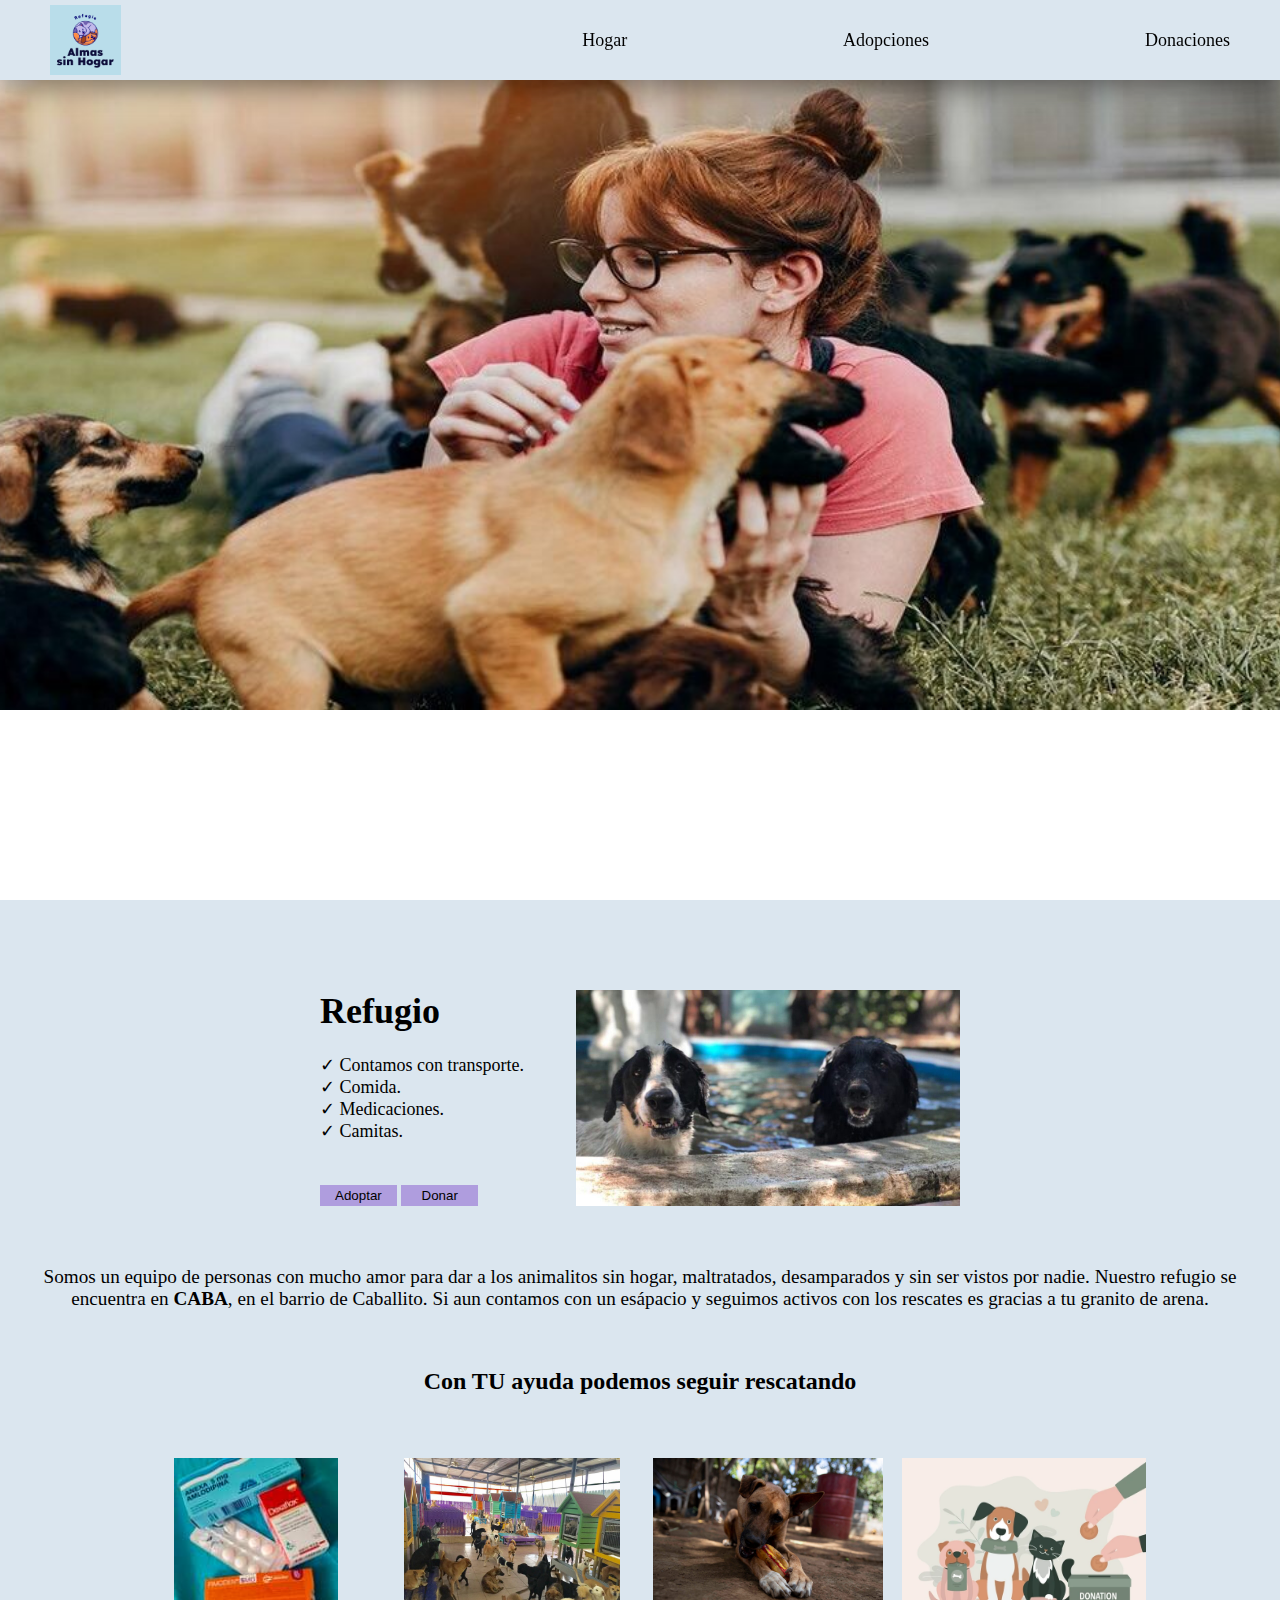
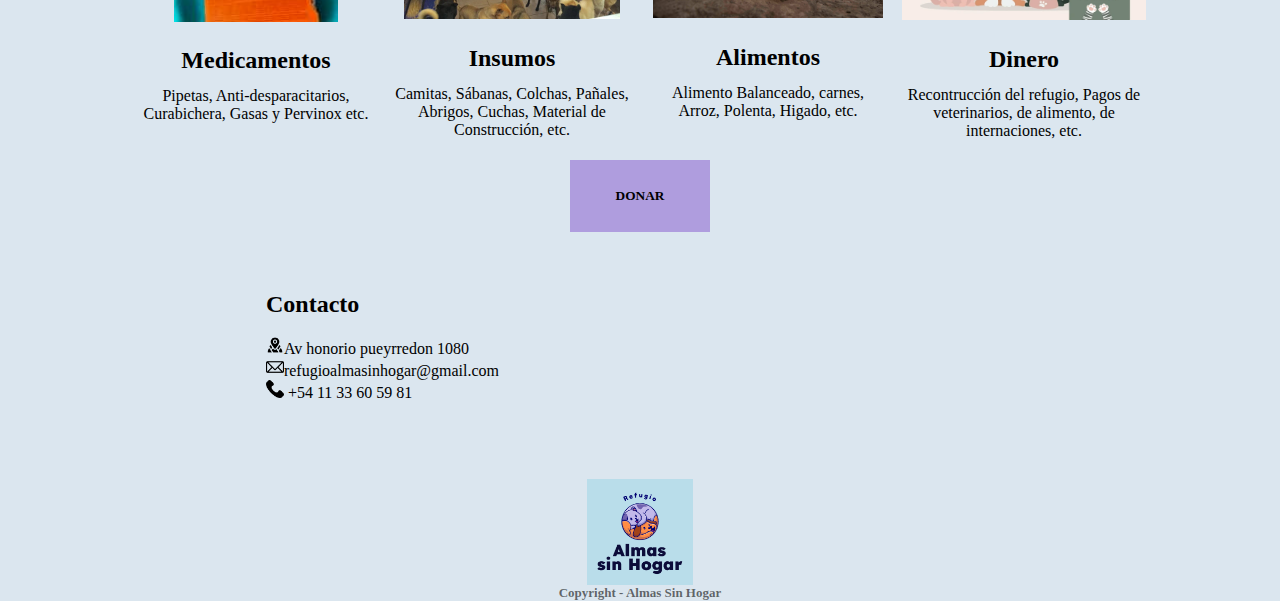
==== commit 2288106f: "modificaciones" ====
--- a/index.html
+++ b/index.html
@@ -44,19 +44,19 @@
             <div class="carousel-inner">
 
                 <div class="carousel-item">
-                    <img src="cosas-donar-refugio-animales-1-XxXx80.jpg" alt="Imagen 1">
+                    <img src="cosas-donar-refugio-animales-1-XxXx80 (1).jpg" alt="Imagen 1">
                 </div>
 
                 <div class="carousel-item">
-                    <img src="173062-whatsapp-20image-202021-07-10-20at-2018-32-48-2023a-0.jpeg" alt="Imagen 2">
+                    <img src="wg06svmv (2).jpg" alt="Imagen 2">
                 </div>
 
                 <div class="carousel-item">
-                    <img src="3000-2.jpg" alt="Imagen 3">
+                    <img src="pet-adoption (1).jpg" alt="Imagen 3">
                 </div>
 
                 <div class="carousel-item">
-                    <img src="refu-abandonados1.jpg" alt="Imagen 4">
+                    <img src="cosas-donar-refugio-animales-portada-668x400x80xX-1 (1).jpg" alt="Imagen 4">
                 </div>
 
             </div>
--- a/style.css
+++ b/style.css
@@ -9,10 +9,10 @@
 /* Carrusel */
 
 .carousel {
-    width: 60%; /* Ancho del carrusel */
+    width: 100%; /* Ancho del carrusel */
     margin: 0 auto;
     overflow: hidden; /* Oculta el contenido fuera del área visible */
-    height: 455px;
+    height: 100%;
     padding-top: 80px;
     z-index: 0;
   }
@@ -28,7 +28,7 @@
   
 .carousel-item img {
     width: 100%; /* Ancho de las imágenes */
-    height: auto; /* Altura automática para mantener la proporción */
+    height: 100%; /* Altura automática para mantener la proporción */
     object-fit: cover; /* Ajusta la imagen para que llene el contenedor */
 }
   
@@ -232,6 +232,8 @@
     text-align: center;
     padding-top: 20px;
     padding-bottom: 20px;
+    padding-left: 15px;
+    padding-right: 15px;
 }
 
 #Donaciones {
@@ -256,6 +258,11 @@
 
 .imgMedicacion:hover {
     transform: scale(1.2);
+}
+
+.parrafo {    
+    padding-left: 10px;
+    padding-right: 10px;
 }
 
 .CajaDonar2 {
@@ -517,13 +524,17 @@
         display: flex;
         gap: 25%;
     }
-
+    
     .carousel {
-        display: none;
+        height: 70%;
+    }
+
+    .carousel-item img {
+        height: 146%;
     }
 
     .titulohogar {
-        padding-top: 20%;
+        padding-top: 13%;
     }
 
     .informacionhogar {
@@ -556,7 +567,7 @@
     }
 
     .logo {
-        width: 22%;
+        width: 18%;
         display: flex;
     }
 
@@ -772,11 +783,15 @@
 }
 
 
-@media only screen and (min-width: 768px) and (max-width: 1024px) {       /* respondive tablets */
+@media only screen and (min-width: 577px) and (max-width: 1024px) {       /* respondive tablets */
    
     .logo {
-        width: 11%;
-        display: flex;
+        width: 8%;
+        display: flex;
+    }
+
+    .carousel {
+        height: 66%;
     }
 
     .navbar ul {
@@ -810,7 +825,7 @@
     }
 
     .titulodonacion {
-        height: 6%;
+        height: 10%;
     }
     
     .botonadoptar {
@@ -827,12 +842,15 @@
 
     .informacionhogar {
         width: 100%;
-        height: 70%;
+        height: 80%;
         font-size: larger;
     }
 
     .textoinfo {
         font-size: larger;
+        margin-top: 30px;
+        padding-left: 15px;
+        padding-right: 15px;
     }
 
     .parrafa {
@@ -843,10 +861,6 @@
         padding-top: 10%;
     }
 
-    .carousel {
-        width: 100%;
-    }
-
     .d-block {
         height: 46%;
     }
@@ -856,12 +870,13 @@
     }
 
     .imgportada {
-        width: 40%;
+        width: 28%;
+        font-size: small;    
     }
 
     .Btdonar {
-        width: 19%;
-        font-size: larger;
+        width: 10%;
+        font-size: small;
     }
 
     .botonenviar {
@@ -885,8 +900,8 @@
     }
 
     .Btdonar {
-        width: 19%;
-        font-size: larger;
+        width: 14%;
+        font-size: small;
     }
 
     .botonenviar {
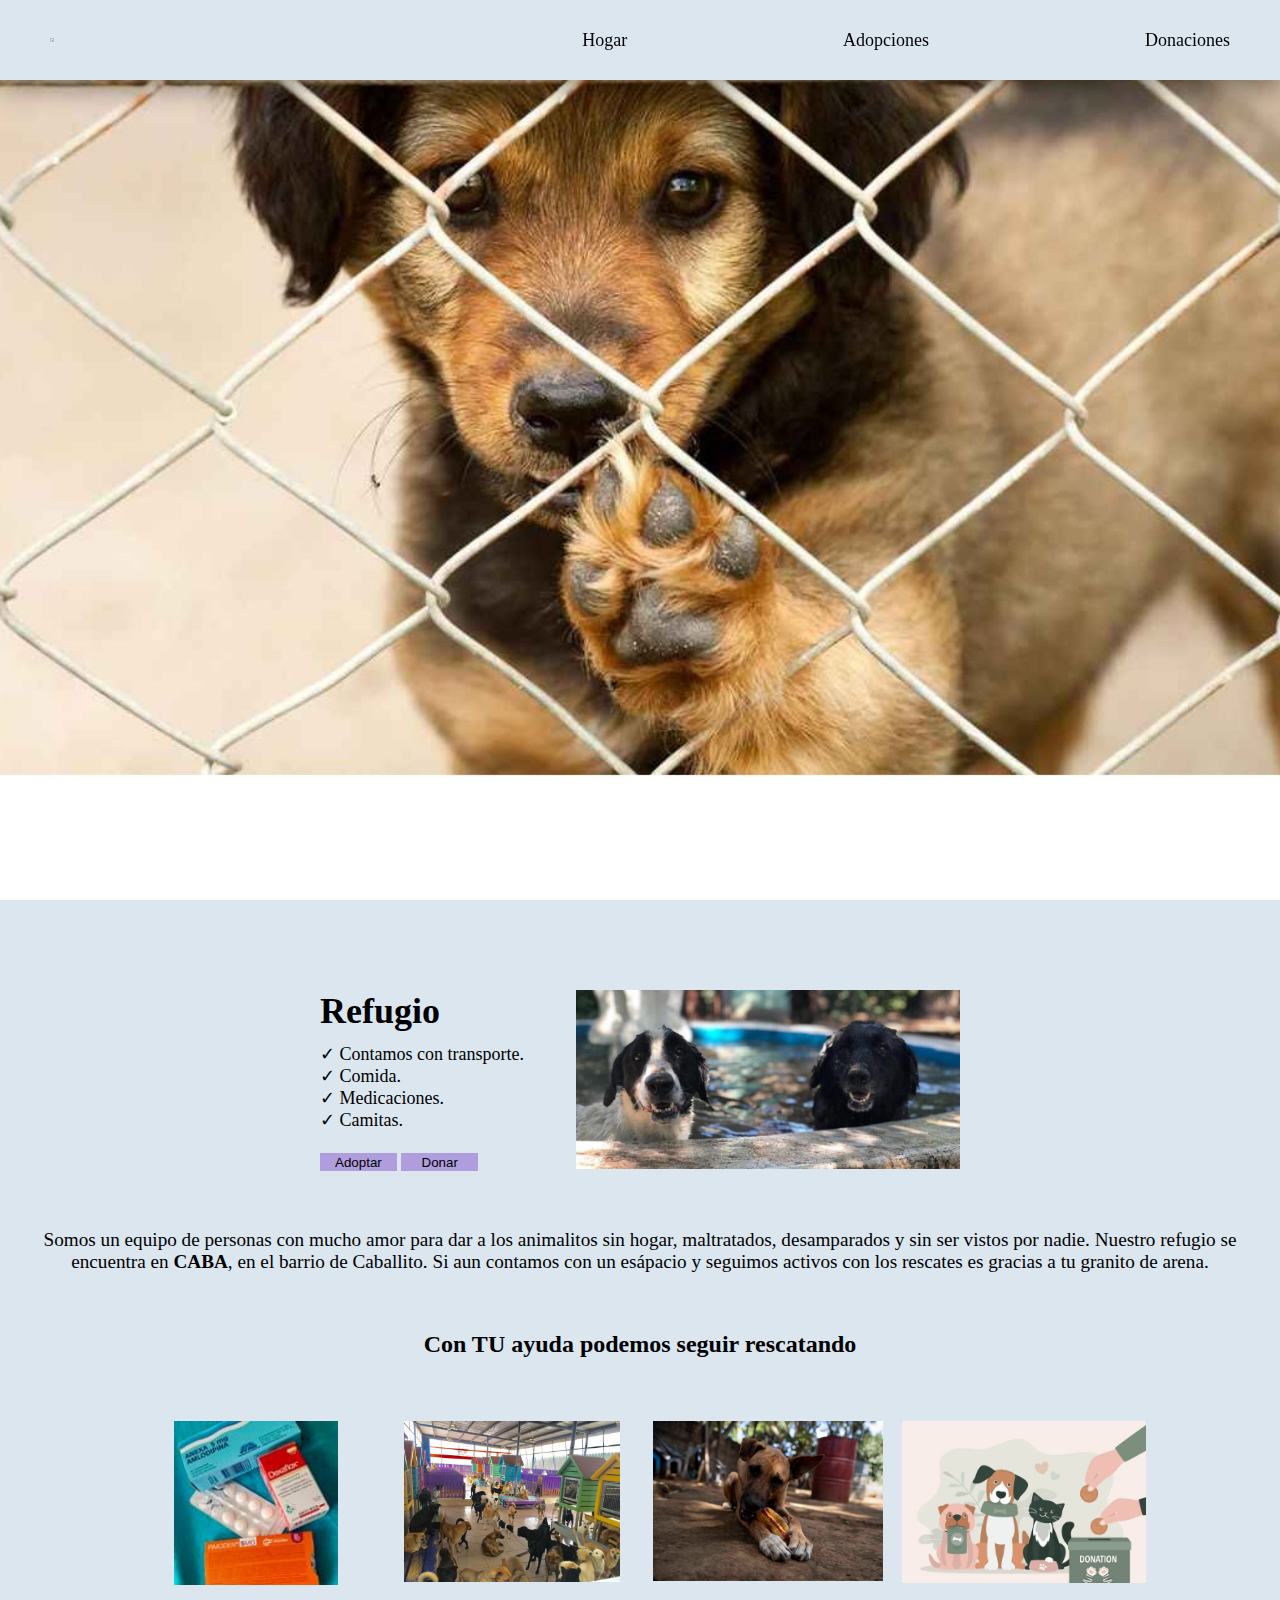
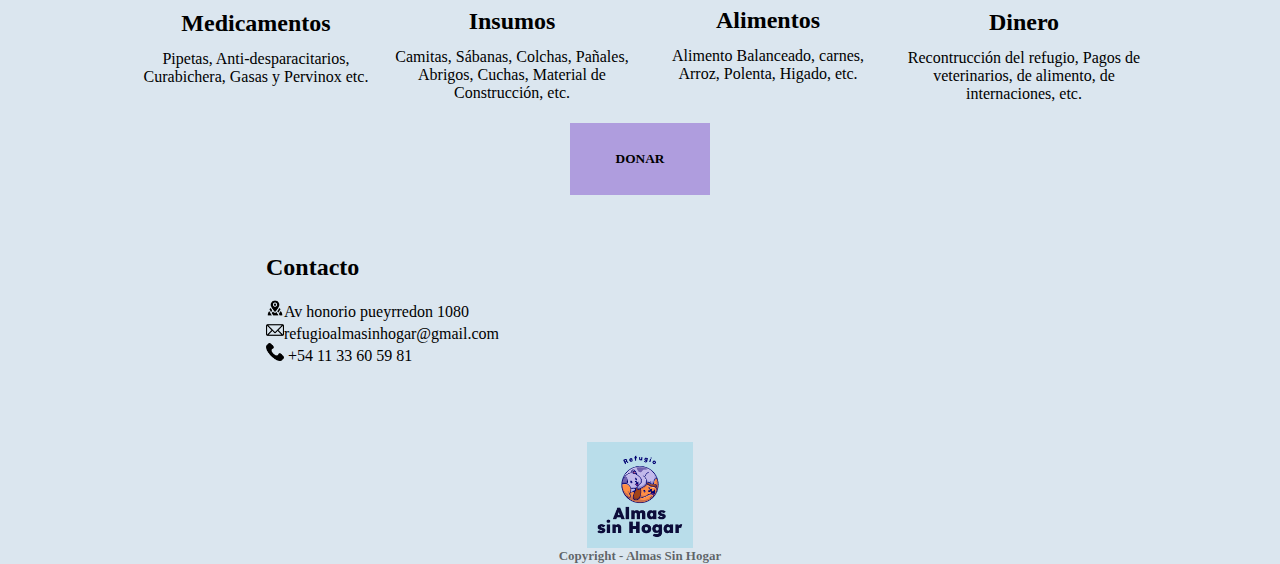
==== commit 82b48678: "cambios" ====
--- a/index.html
+++ b/index.html
@@ -25,7 +25,7 @@
 
 <body>
     <header class="header">
-        <img class="logo imagenlogo" src="5c642160876e47468c057bb9c7669e55.png" alt="logo">
+        <img class="logo imagenlogo" src="C:\Users\antob\TP Pagina Web\fotos\5c642160876e47468c057bb9c7669e55.png" alt="logo">
         <nav class="navbar">
             <label for="toggle-menu"><i class="fa-solid fa-bars"></i></label>
             <input type="checkbox" name="" id="toggle-menu">
@@ -44,19 +44,19 @@
             <div class="carousel-inner">
 
                 <div class="carousel-item">
-                    <img src="cosas-donar-refugio-animales-1-XxXx80 (1).jpg" alt="Imagen 1">
+                    <img src="fotos/wg06svmv (2).jpg" alt="Imagen 1">
                 </div>
 
                 <div class="carousel-item">
-                    <img src="wg06svmv (2).jpg" alt="Imagen 2">
+                    <img src="fotos/perro-abandonado-triste.jpg" alt="Imagen 2">
                 </div>
 
                 <div class="carousel-item">
-                    <img src="pet-adoption (1).jpg" alt="Imagen 3">
+                    <img src="fotos/13e7d9b6-b6f7-4dae-91a9-975f06b92acf_16-9-aspect-ratio_default_0.jpg" alt="Imagen 3">
                 </div>
 
                 <div class="carousel-item">
-                    <img src="cosas-donar-refugio-animales-portada-668x400x80xX-1 (1).jpg" alt="Imagen 4">
+                    <img src="fotos/dogs-with-bows-and-touch.jpg" alt="Imagen 4">
                 </div>
 
             </div>
@@ -75,7 +75,7 @@
                 <a href="adopciones.html"><button class="botonadoptar">Adoptar</button></a>
                 <a href="donaciones.html"><button class="botondonar">Donar</button></a>
             </div>
-            <img class="imgportada" src="las-renatas-768x432.jpg" alt="imagenes">
+            <img class="imgportada" src="fotos/las-renatas-768x432.jpg" alt="imagenes">
         </section>
 
         <section id="textoinformativo" style="background-color: #dbe6ef">
@@ -92,25 +92,25 @@
 
             <div id="donacioncards">
                 <div class="CajaDonar1">
-                    <img class="imgMedicacion" src="410315171_953457302804044_8103848436271018318_n.jpg">
+                    <img class="imgMedicacion" src="fotos/410315171_953457302804044_8103848436271018318_n.jpg">
                     <h2 class="titulo">Medicamentos</h2>
                     <p class="parrafo">Pipetas, Anti-desparacitarios, Curabichera, Gasas y Pervinox etc.</p>
                 </div>
                 <div class="CajaDonar2">
-                    <img class="imgInsumos" src="3000-2.jpg">
+                    <img class="imgInsumos" src="fotos/3000-2.jpg">
                     <h2 class="titulo">Insumos</h2>
                     <p class="parrafo">Camitas, Sábanas, Colchas, Pañales, Abrigos, Cuchas, Material de Construcción,
                         etc.</p>
                 </div>
 
                 <div class="CajaDonar3">
-                    <img class="imgAlimento" src="perros-abandonados.jpg">
+                    <img class="imgAlimento" src="fotos/perros-abandonados.jpg">
                     <h2 class="titulo">Alimentos</h2>
                     <p class="parrafo">Alimento Balanceado, carnes, Arroz, Polenta, Higado, etc. </p>
                 </div>
 
                 <div class="CajaDonar4">
-                    <img class="imgDinero" src="adorable-pets-holds-empty-bowls-600nw-2290215819.webp">
+                    <img class="imgDinero" src="fotos/adorable-pets-holds-empty-bowls-600nw-2290215819.webp">
                     <h2 class="titulo">Dinero</h2>
                     <p class="parrafo">Recontrucción del refugio, Pagos de veterinarios, de alimento, de internaciones,
                         etc.</p>
@@ -127,13 +127,13 @@
 
             <div class="infocontacto">
                 <h1 id="infocont">Contacto</h1>
-                <p><a id="infocontp"><img class="datos" src="ubicacion.png" alt=""></i>Av honorio pueyrredon 1080</p>
+                <p><a id="infocontp"><img class="datos" src="fotos/ubicacion.png" alt=""></i>Av honorio pueyrredon 1080</p>
                 </a>
 
-                <p><a id="infocontp"><img class="datos" src="correo-electronico-vacio.png"
+                <p><a id="infocontp"><img class="datos" src="fotos/correo-electronico-vacio.png"
                             alt=""></i>refugioalmasinhogar@gmail.com</p></a>
 
-                <p><a id="infocontp"><img class="datos" src="llamada-telefonica.png" alt=""></i> +54 11 33 60 59 81</p>
+                <p><a id="infocontp"><img class="datos" src="fotos/llamada-telefonica.png" alt=""></i> +54 11 33 60 59 81</p>
                 </a>
             </div>
 
@@ -147,7 +147,7 @@
 
         <footer id="footer">
             <div class="cajafooter">
-                <img class="logofooter" src="5c642160876e47468c057bb9c7669e55.png" alt="logo">
+                <img class="logofooter" src="fotos/5c642160876e47468c057bb9c7669e55.png" alt="logo">
                 <h2 style="font-size: small; color: #00000094;">Copyright - Almas Sin Hogar</h2>
             </div>
         </footer>
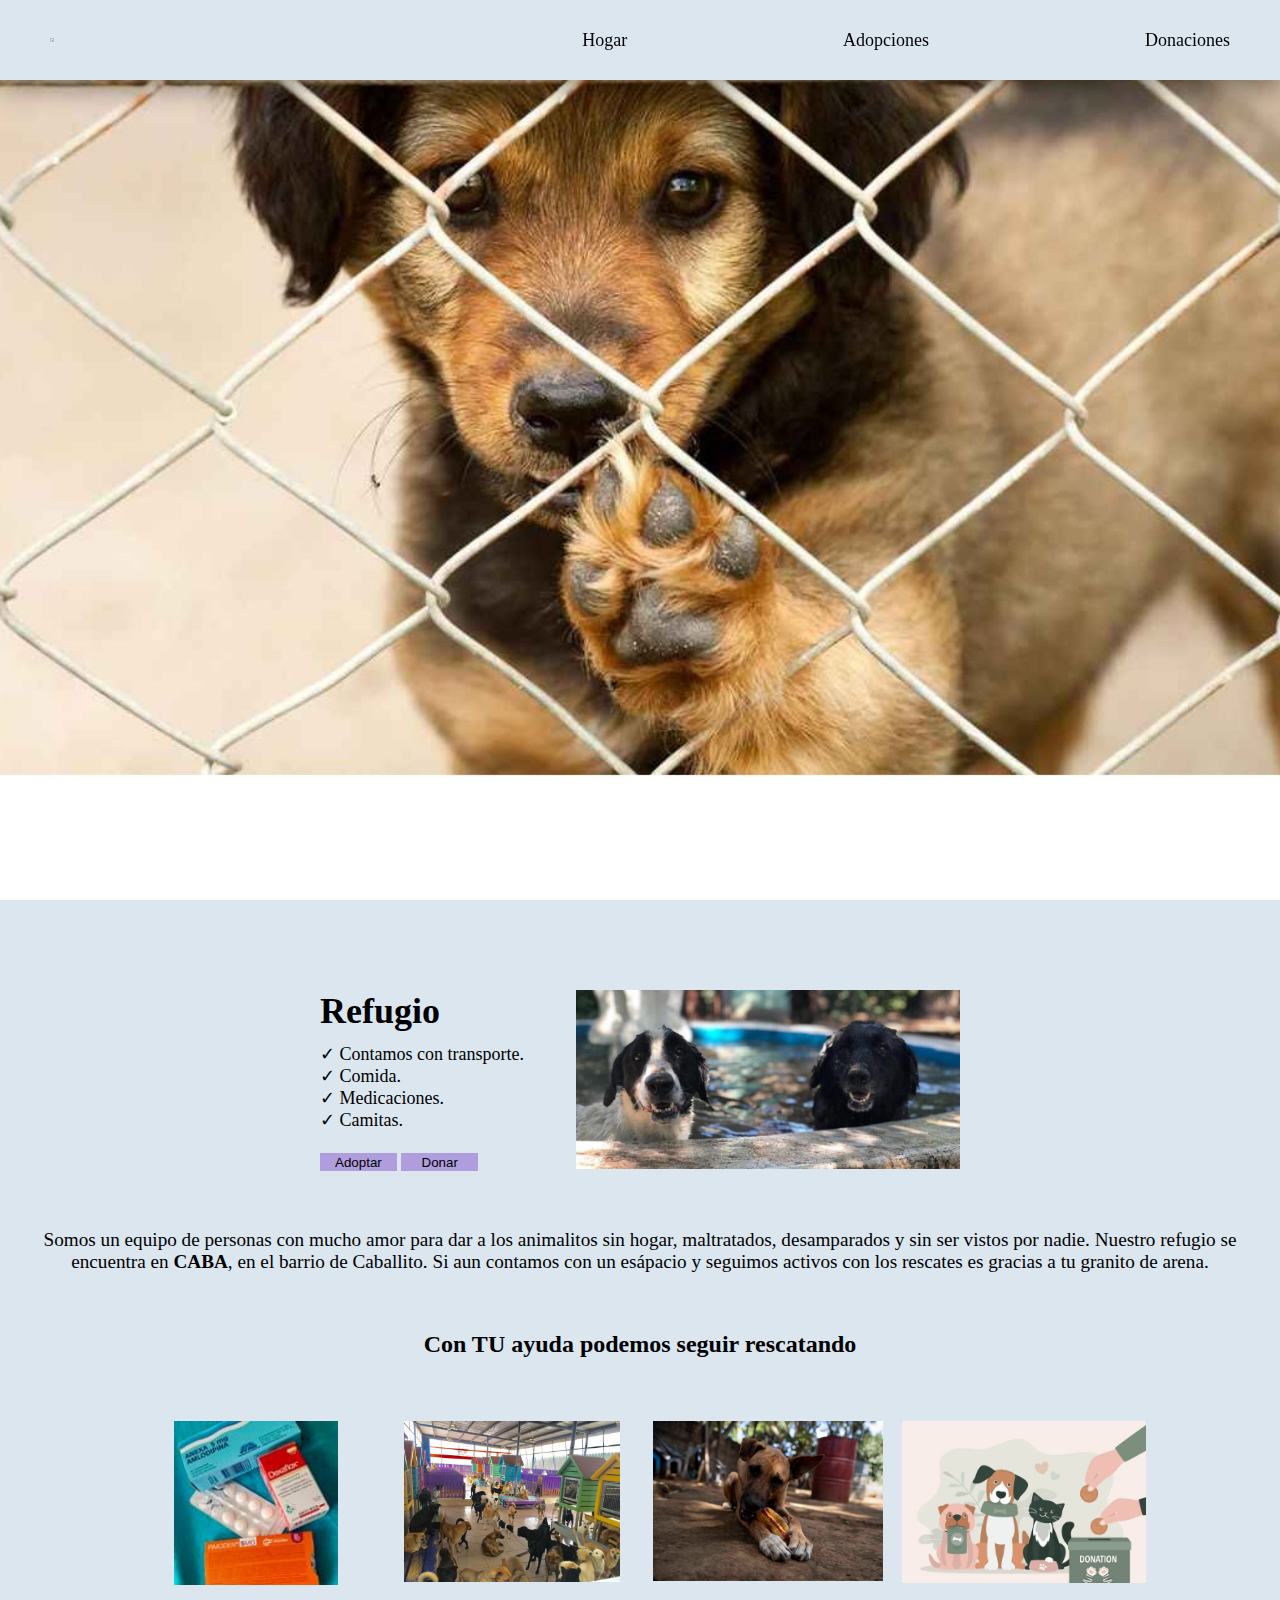
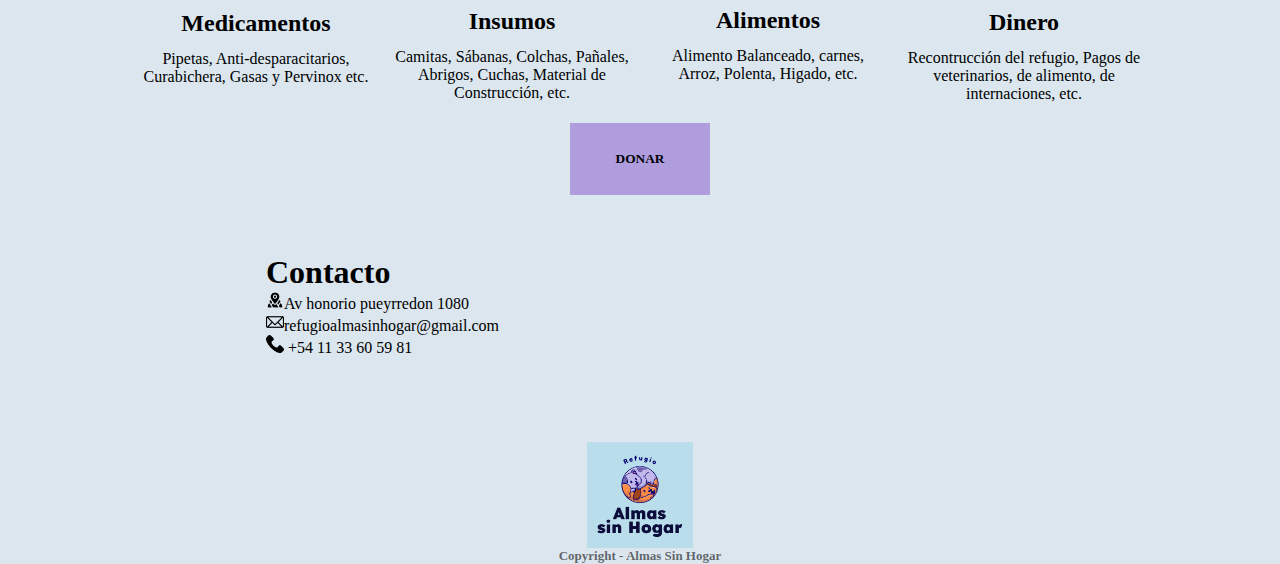
==== commit a9a28b87: "cambios de id, clases y fotos" ====
--- a/index.html
+++ b/index.html
@@ -125,15 +125,15 @@
 
         <section id="contactos" style="background-color: #dbe6ef">
 
-            <div class="infocontacto">
-                <h1 id="infocont">Contacto</h1>
-                <p><a id="infocontp"><img class="datos" src="fotos/ubicacion.png" alt=""></i>Av honorio pueyrredon 1080</p>
+            <div id="infocontacto">
+                <h1 class="infocont">Contacto</h1>
+                <p><a class="infocontp"><img class="datos" src="fotos/ubicacion.png" alt=""></i>Av honorio pueyrredon 1080</p>
                 </a>
 
-                <p><a id="infocontp"><img class="datos" src="fotos/correo-electronico-vacio.png"
+                <p><a class="infocontp"><img class="datos" src="fotos/correo-electronico-vacio.png"
                             alt=""></i>refugioalmasinhogar@gmail.com</p></a>
 
-                <p><a id="infocontp"><img class="datos" src="fotos/llamada-telefonica.png" alt=""></i> +54 11 33 60 59 81</p>
+                <p><a class="infocontp"><img class="datos" src="fotos/llamada-telefonica.png" alt=""></i> +54 11 33 60 59 81</p>
                 </a>
             </div>
 
--- a/style.css
+++ b/style.css
@@ -222,7 +222,7 @@
     padding-bottom: 45px;
 }
 
-#infocontp {
+.infocontp {
     height: 20%;
 }
 
@@ -328,7 +328,7 @@
     justify-content: center;
 }
 
-.infocontacto {
+#infocontacto {
     width: 35%;
 }
 
@@ -397,6 +397,7 @@
 .botondonacion {
     background-color: #9876d5a8;
     float: left;
+    border: 0px;
     height: 15%;
     width: 45%;
 }
@@ -409,6 +410,7 @@
 .botontransito {
     background-color: #9876d5a8;
     width: 45%;
+    border: 0px;
     height: 15%;
     margin-left: 22px;
 }
@@ -534,7 +536,7 @@
     }
 
     .titulohogar {
-        padding-top: 13%;
+        padding-top: 25%;
     }
 
     .informacionhogar {
@@ -674,7 +676,7 @@
         display: flow;
     }
 
-    .infocontacto {
+    #infocontacto {
         width: 100%;
         padding-left: 15px;
         padding-bottom: 20px;
@@ -786,7 +788,7 @@
 @media only screen and (min-width: 577px) and (max-width: 1024px) {       /* respondive tablets */
    
     .logo {
-        width: 8%;
+        width: 12%;
         display: flex;
     }
 
@@ -817,11 +819,27 @@
     }
 
     #portada {
-        padding-top: 5%;
+        padding-top: 20%;
+        padding-left: 35px;
+        padding-right: 35px;
+    }
+
+    .titulo {
+        font-size: larger;
+    }
+
+    #PregFrecuentes {
+        padding-top: 16%;
+        padding-bottom: 50px;
     }
 
     .textagradecimiento {
         padding-top: 40%;
+        padding-bottom: 39px;
+    }
+
+    .cajaboton {
+        padding-top: 15px;
     }
 
     .titulodonacion {
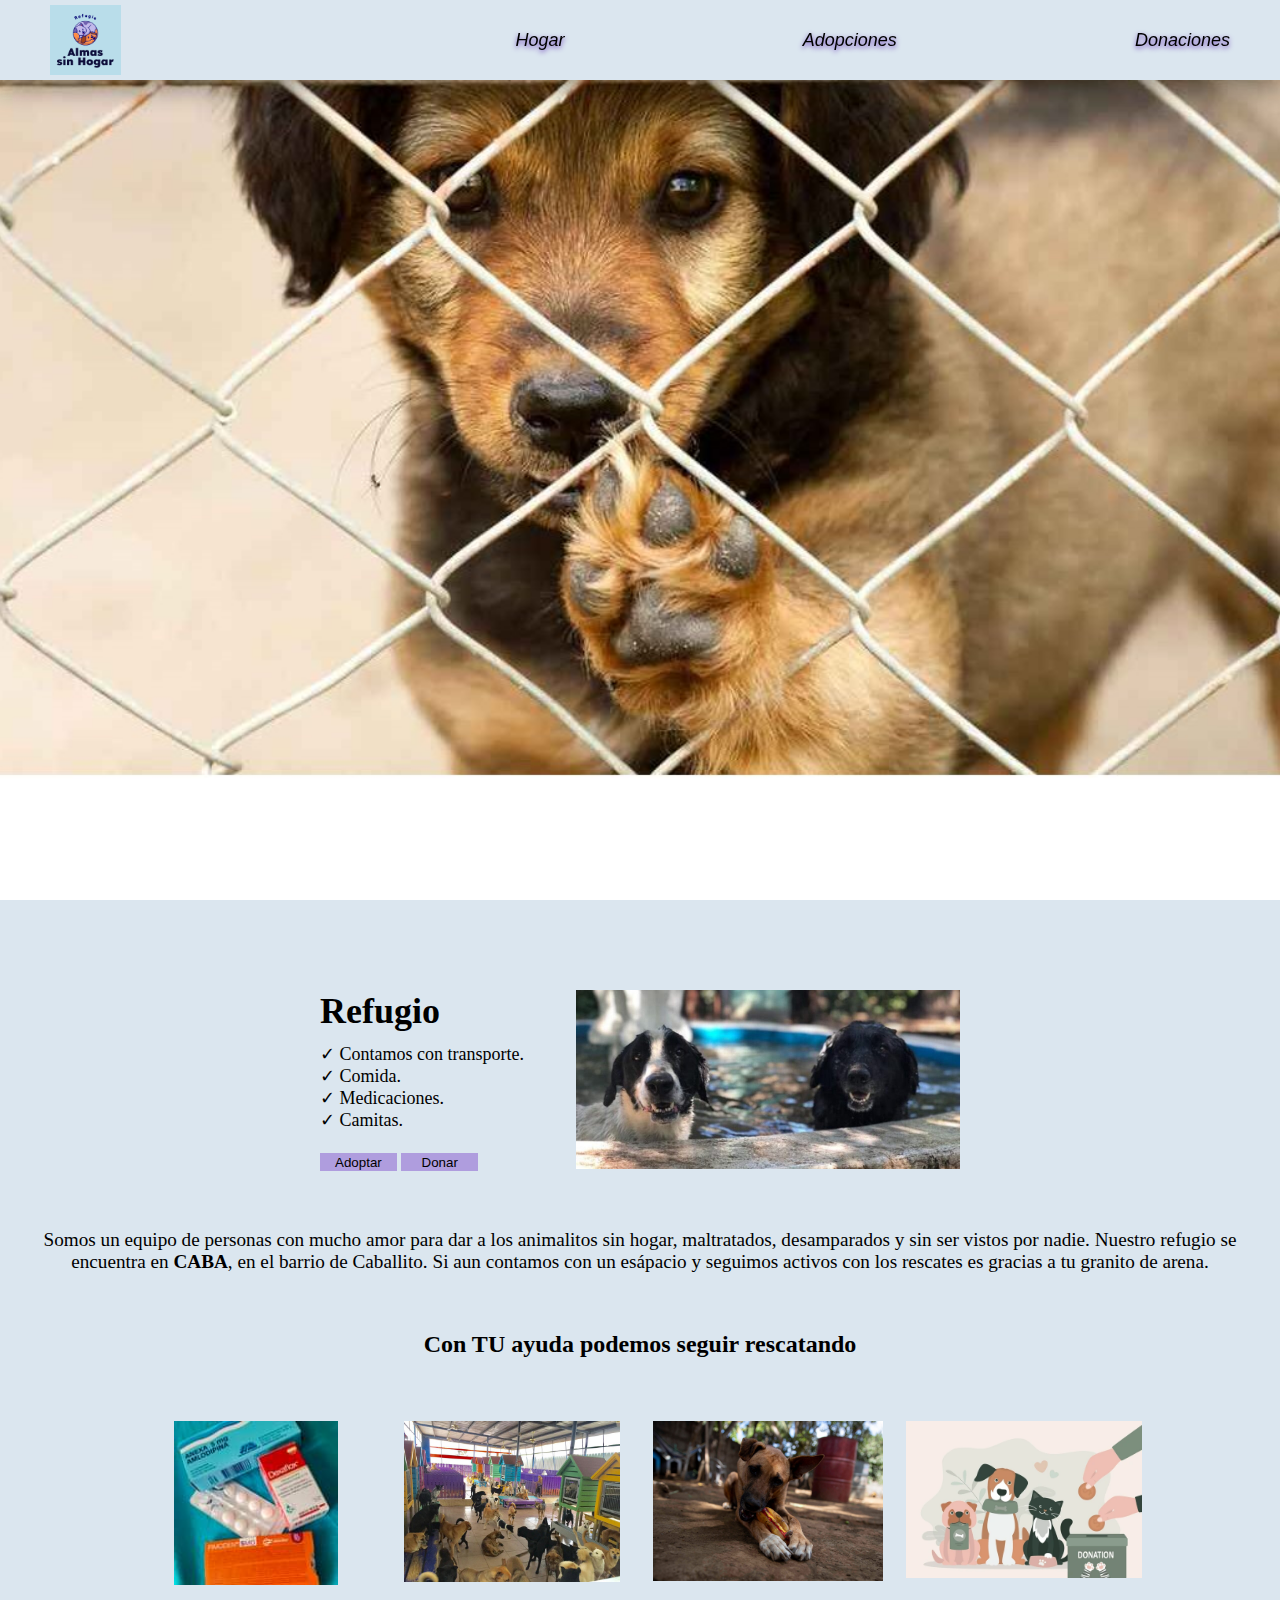
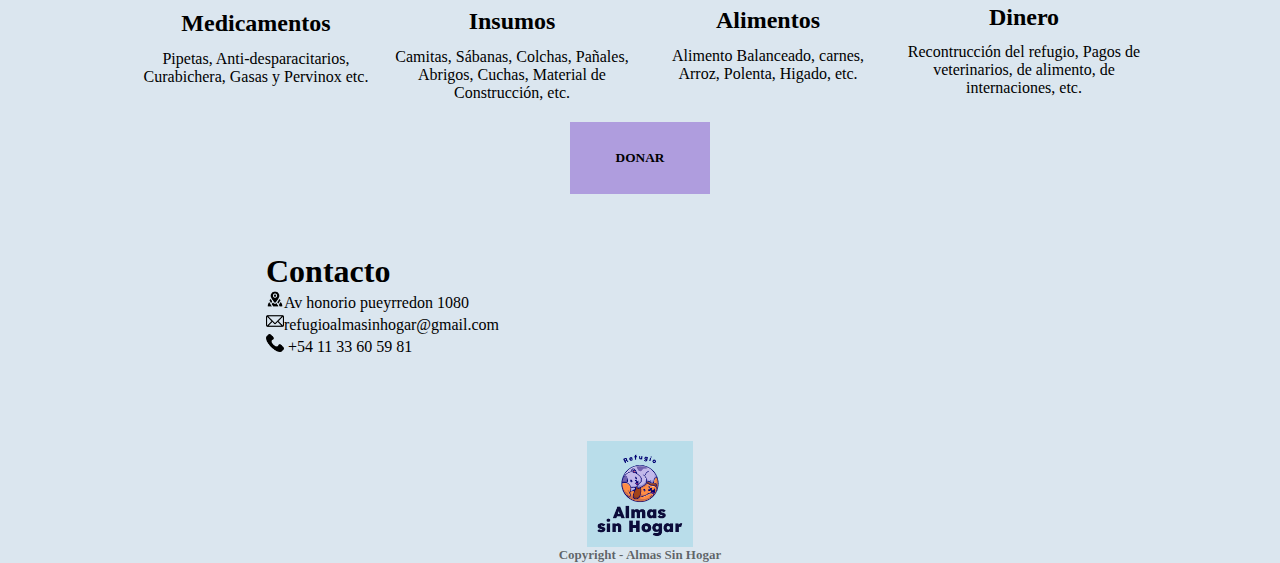
==== commit 3890f820: "mofidicaciones fotos, iconos, letras nabvar" ====
--- a/index.html
+++ b/index.html
@@ -25,7 +25,7 @@
 
 <body>
     <header class="header">
-        <img class="logo imagenlogo" src="C:\Users\antob\TP Pagina Web\fotos\5c642160876e47468c057bb9c7669e55.png" alt="logo">
+        <img class="logo imagenlogo" src="fotos/fotologo.png" alt="logo">
         <nav class="navbar">
             <label for="toggle-menu"><i class="fa-solid fa-bars"></i></label>
             <input type="checkbox" name="" id="toggle-menu">
@@ -44,19 +44,19 @@
             <div class="carousel-inner">
 
                 <div class="carousel-item">
-                    <img src="fotos/wg06svmv (2).jpg" alt="Imagen 1">
+                    <img src="fotos/Imagenes/carrusel1.jpg" alt="Imagen 1">
                 </div>
 
                 <div class="carousel-item">
-                    <img src="fotos/perro-abandonado-triste.jpg" alt="Imagen 2">
+                    <img src="fotos/Imagenes/carrusel2.jpg" alt="Imagen 2">
                 </div>
 
                 <div class="carousel-item">
-                    <img src="fotos/13e7d9b6-b6f7-4dae-91a9-975f06b92acf_16-9-aspect-ratio_default_0.jpg" alt="Imagen 3">
+                    <img src="fotos/Imagenes/carrusel3.jpg" alt="Imagen 3">
                 </div>
 
                 <div class="carousel-item">
-                    <img src="fotos/dogs-with-bows-and-touch.jpg" alt="Imagen 4">
+                    <img src="fotos/Imagenes/carrusel4.jpg" alt="Imagen 4">
                 </div>
 
             </div>
@@ -75,7 +75,7 @@
                 <a href="adopciones.html"><button class="botonadoptar">Adoptar</button></a>
                 <a href="donaciones.html"><button class="botondonar">Donar</button></a>
             </div>
-            <img class="imgportada" src="fotos/las-renatas-768x432.jpg" alt="imagenes">
+            <img class="imgportada" src="fotos/Imagenes/seccion-refugio.jpg" alt="imagenes">
         </section>
 
         <section id="textoinformativo" style="background-color: #dbe6ef">
@@ -92,25 +92,25 @@
 
             <div id="donacioncards">
                 <div class="CajaDonar1">
-                    <img class="imgMedicacion" src="fotos/410315171_953457302804044_8103848436271018318_n.jpg">
+                    <img class="imgMedicacion" src="fotos/Imagenes/foto-medicacion.jpg">
                     <h2 class="titulo">Medicamentos</h2>
                     <p class="parrafo">Pipetas, Anti-desparacitarios, Curabichera, Gasas y Pervinox etc.</p>
                 </div>
                 <div class="CajaDonar2">
-                    <img class="imgInsumos" src="fotos/3000-2.jpg">
+                    <img class="imgInsumos" src="fotos/Imagenes/foto-insumos.jpg">
                     <h2 class="titulo">Insumos</h2>
                     <p class="parrafo">Camitas, Sábanas, Colchas, Pañales, Abrigos, Cuchas, Material de Construcción,
                         etc.</p>
                 </div>
 
                 <div class="CajaDonar3">
-                    <img class="imgAlimento" src="fotos/perros-abandonados.jpg">
+                    <img class="imgAlimento" src="fotos/Imagenes/foto-alimentos.jpg">
                     <h2 class="titulo">Alimentos</h2>
                     <p class="parrafo">Alimento Balanceado, carnes, Arroz, Polenta, Higado, etc. </p>
                 </div>
 
                 <div class="CajaDonar4">
-                    <img class="imgDinero" src="fotos/adorable-pets-holds-empty-bowls-600nw-2290215819.webp">
+                    <img class="imgDinero" src="fotos/Imagenes/foto-dinero.webp">
                     <h2 class="titulo">Dinero</h2>
                     <p class="parrafo">Recontrucción del refugio, Pagos de veterinarios, de alimento, de internaciones,
                         etc.</p>
@@ -127,13 +127,13 @@
 
             <div id="infocontacto">
                 <h1 class="infocont">Contacto</h1>
-                <p><a class="infocontp"><img class="datos" src="fotos/ubicacion.png" alt=""></i>Av honorio pueyrredon 1080</p>
+                <p><a class="infocontp"><img class="datos" src="fotos/Iconos/ubicacion.png" alt=""></i>Av honorio pueyrredon 1080</p>
                 </a>
 
-                <p><a class="infocontp"><img class="datos" src="fotos/correo-electronico-vacio.png"
+                <p><a class="infocontp"><img class="datos" src="fotos/Iconos/correoelectronico.png"
                             alt=""></i>refugioalmasinhogar@gmail.com</p></a>
 
-                <p><a class="infocontp"><img class="datos" src="fotos/llamada-telefonica.png" alt=""></i> +54 11 33 60 59 81</p>
+                <p><a class="infocontp"><img class="datos" src="fotos/Iconos/llamada.png" alt=""></i> +54 11 33 60 59 81</p>
                 </a>
             </div>
 
@@ -147,7 +147,7 @@
 
         <footer id="footer">
             <div class="cajafooter">
-                <img class="logofooter" src="fotos/5c642160876e47468c057bb9c7669e55.png" alt="logo">
+                <img class="logofooter" src="fotos/fotologo.png" alt="logo">
                 <h2 style="font-size: small; color: #00000094;">Copyright - Almas Sin Hogar</h2>
             </div>
         </footer>
--- a/style.css
+++ b/style.css
@@ -74,7 +74,10 @@
     list-style-type: none;
     display: flex;
     gap: 100%;
+    font-family: sans-serif;
+    font-style: italic;
     font-size: large;
+    text-shadow: 0px 2px 5px #673AB7;
 }
 
 .navbar ul :hover {
@@ -294,7 +297,7 @@
 }
 
 .imgDinero {
-    width: 95%;
+    width: 92%;
 }
 
 .imgDinero:hover {
